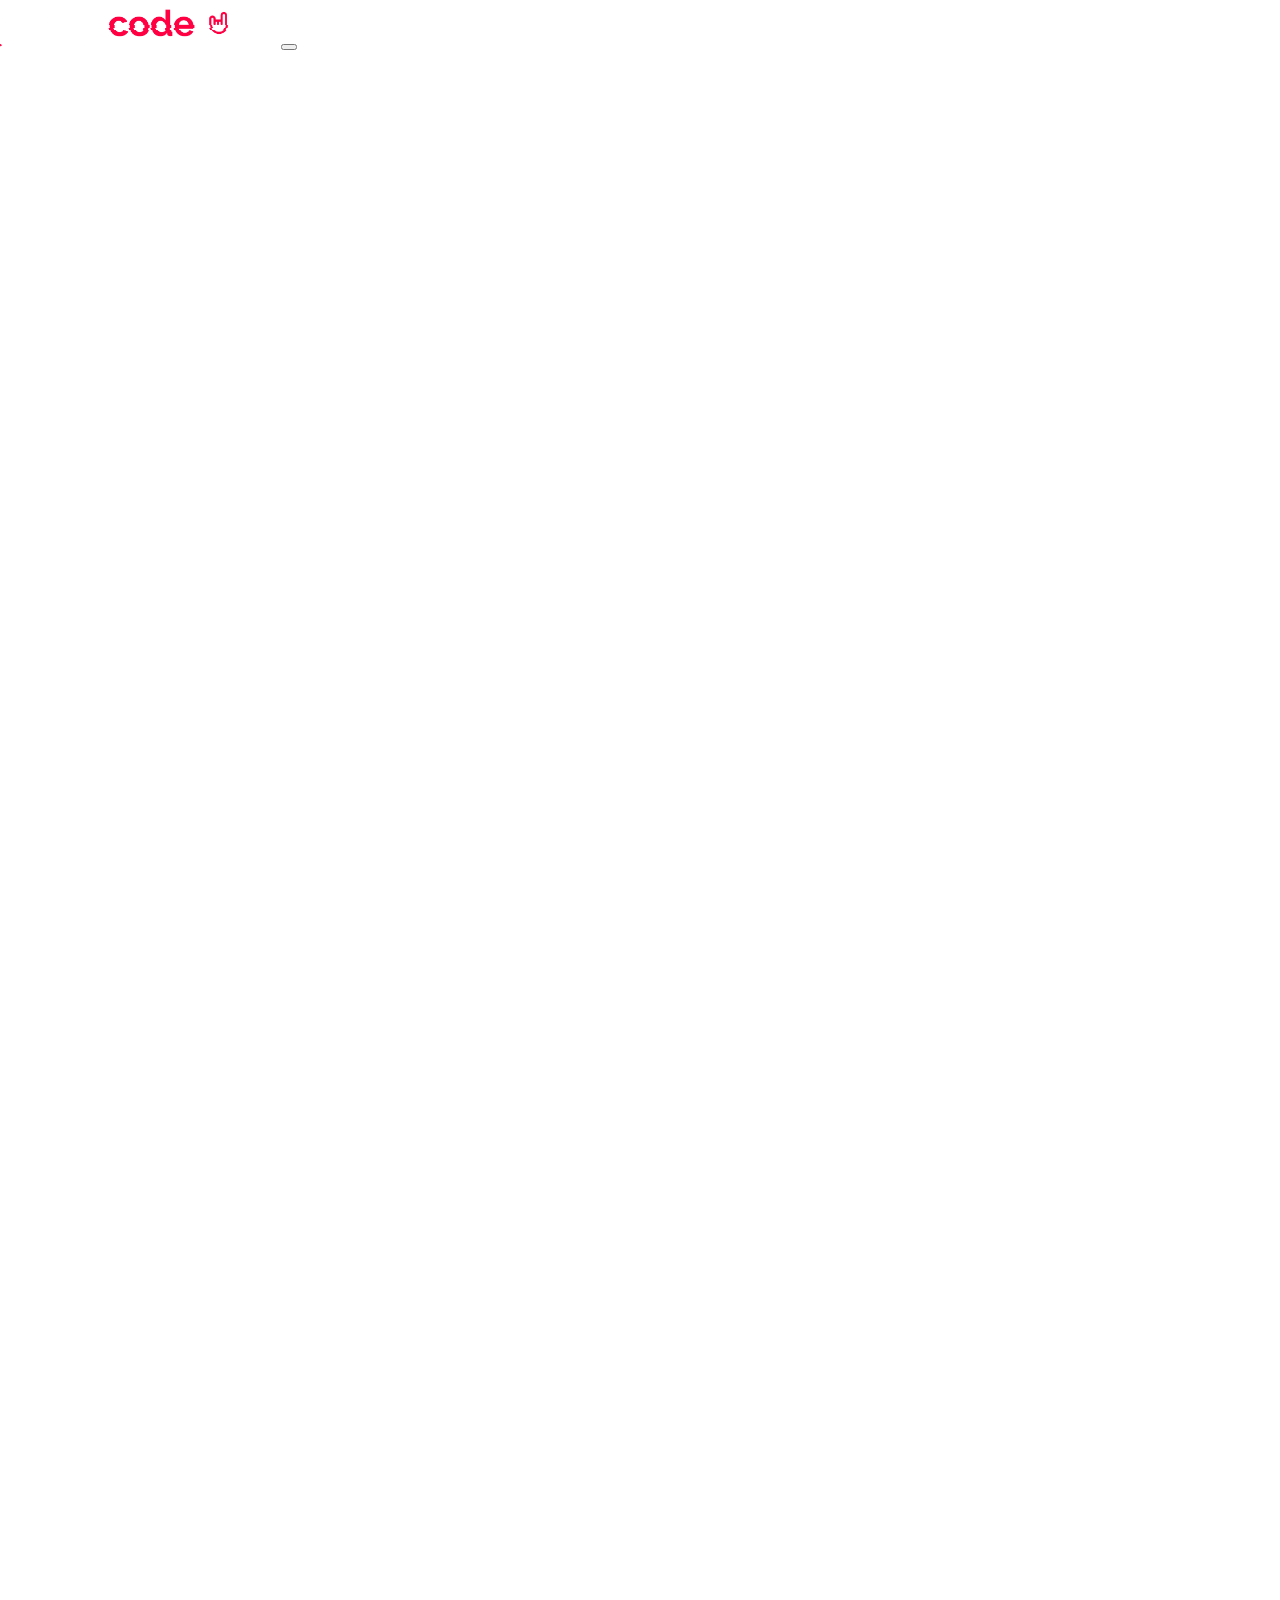
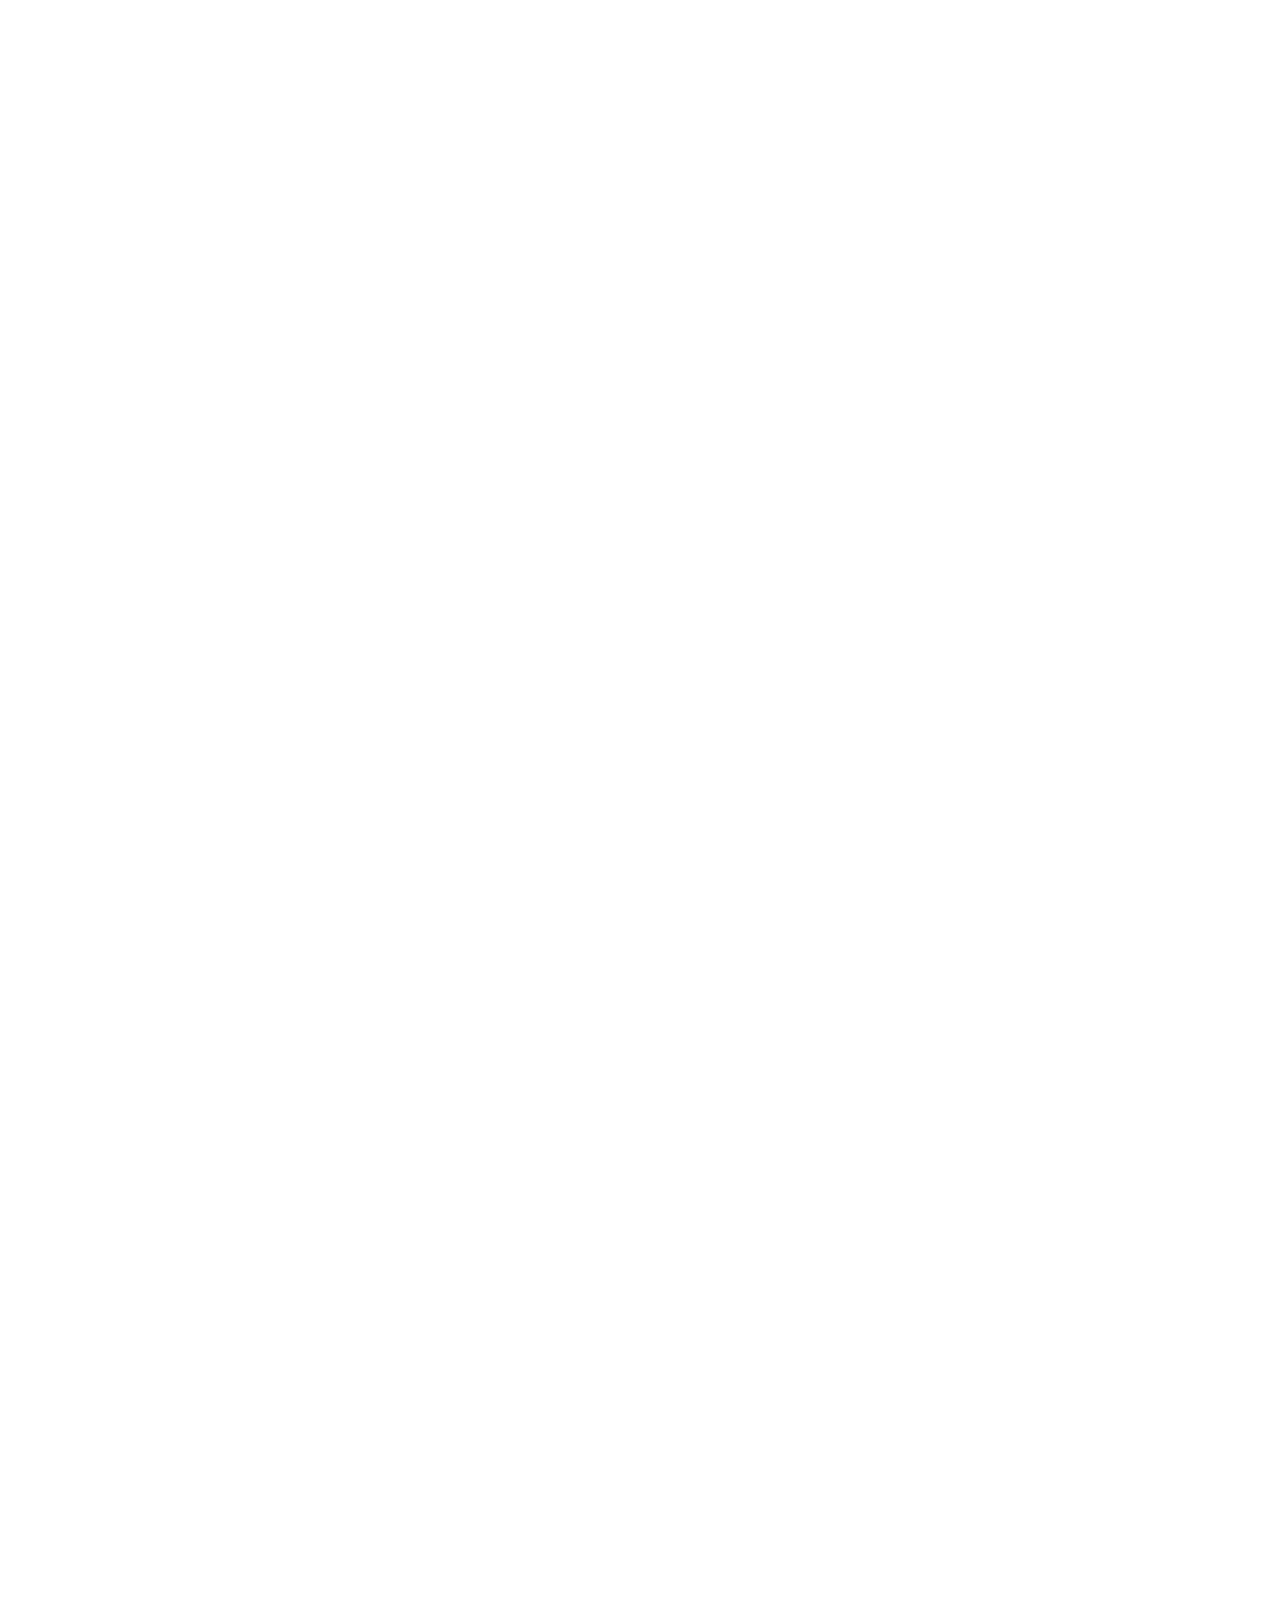
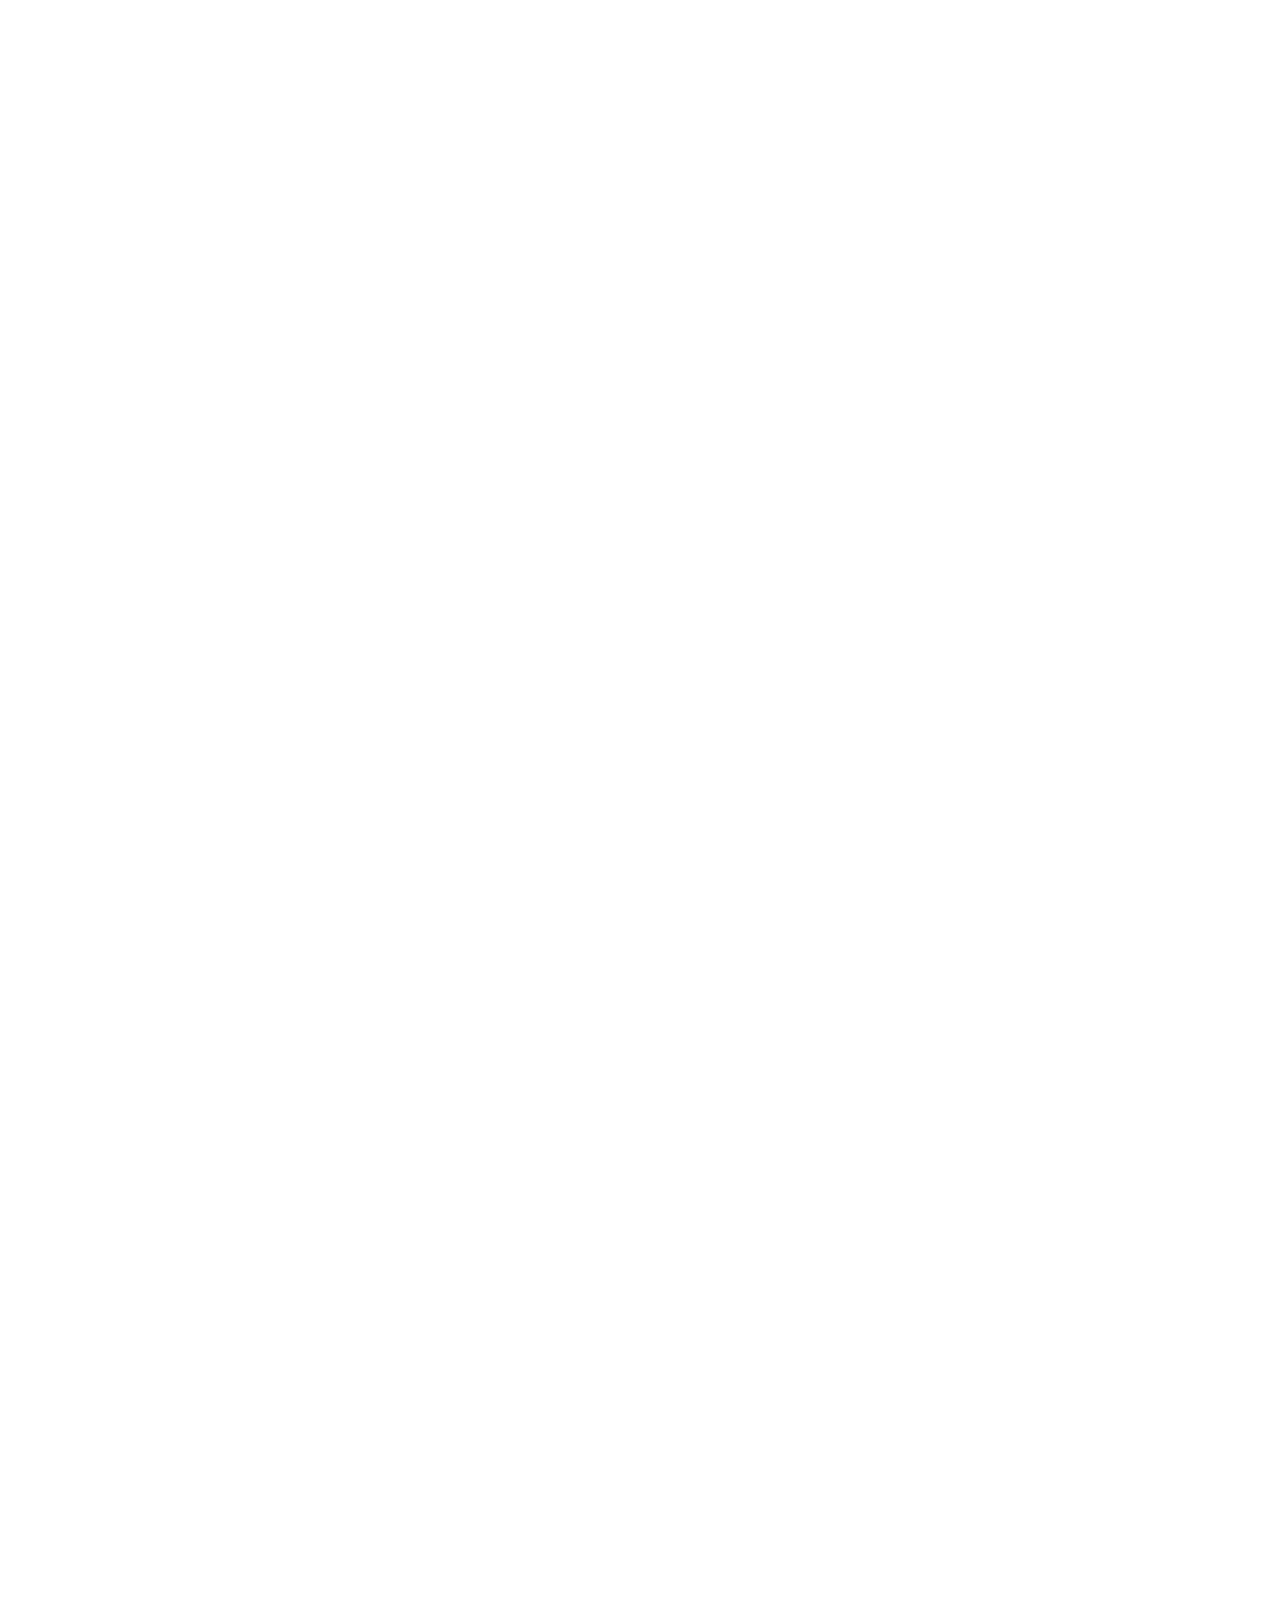
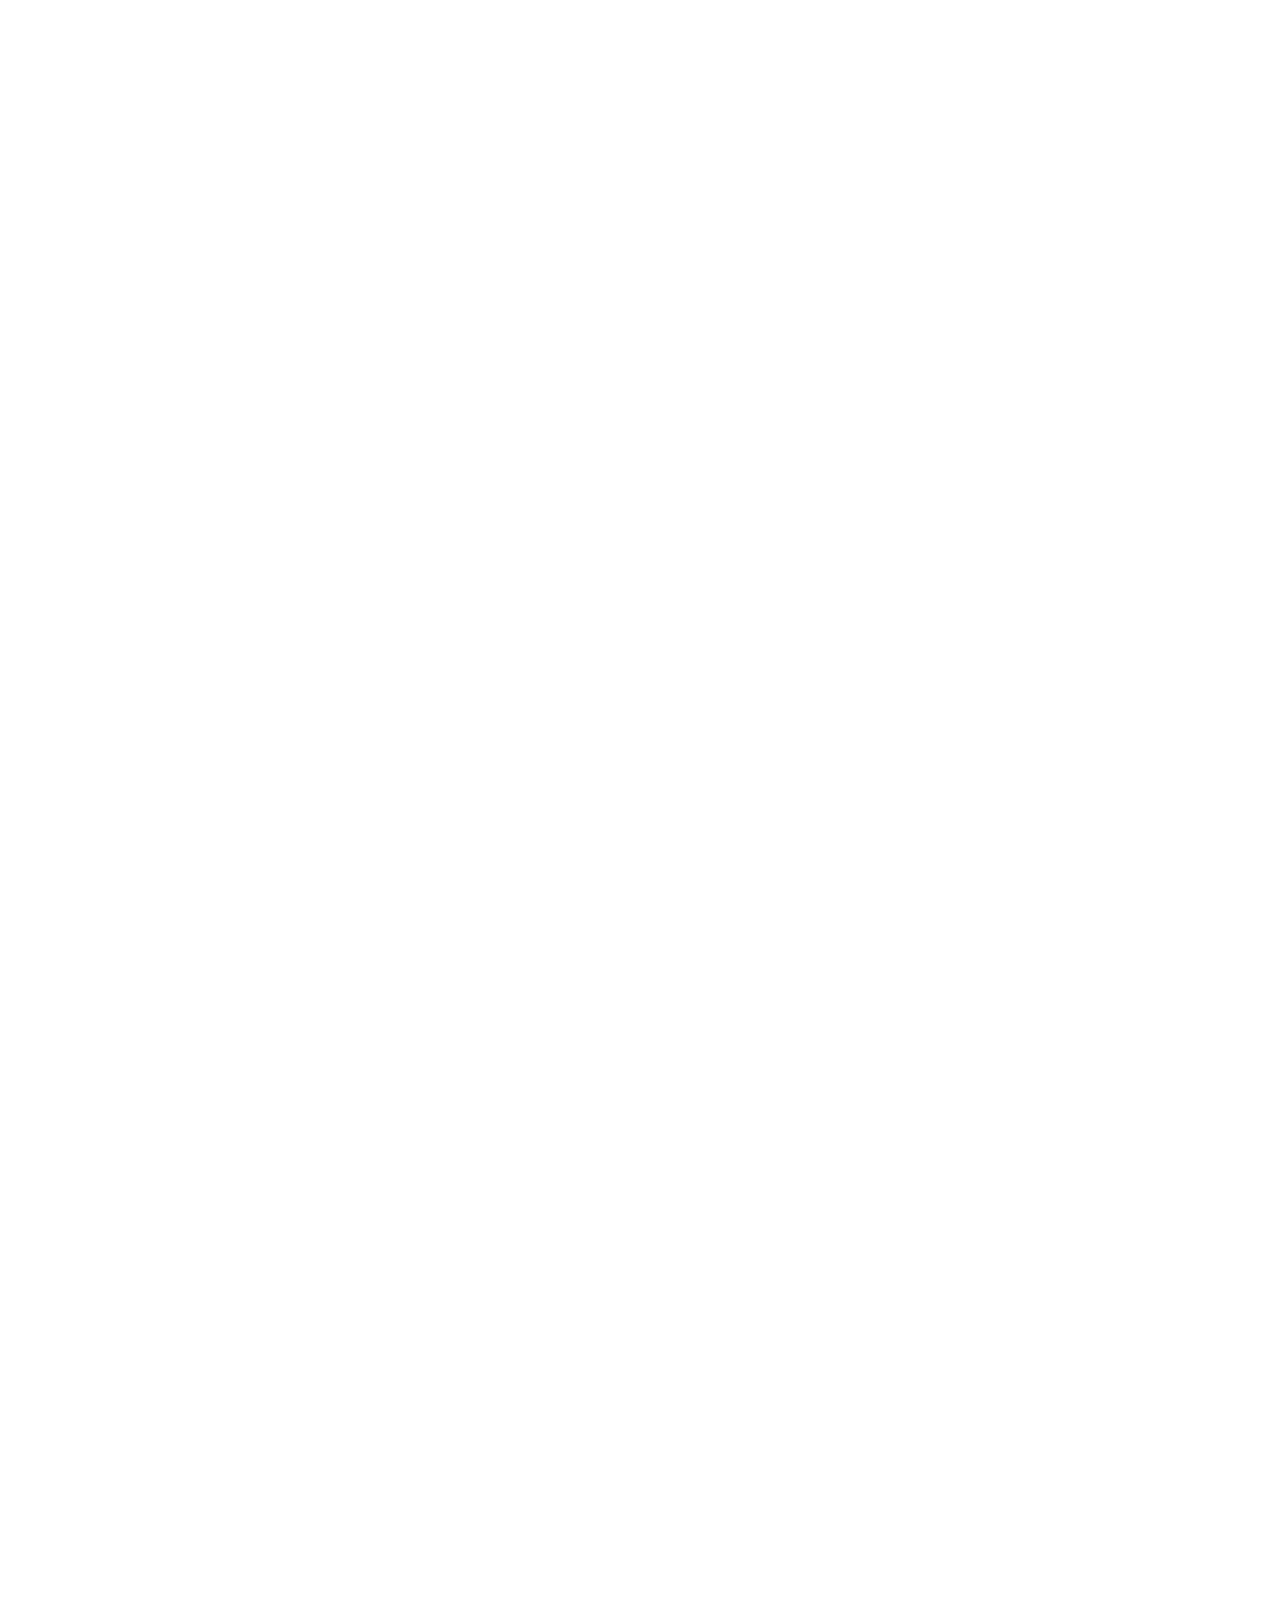
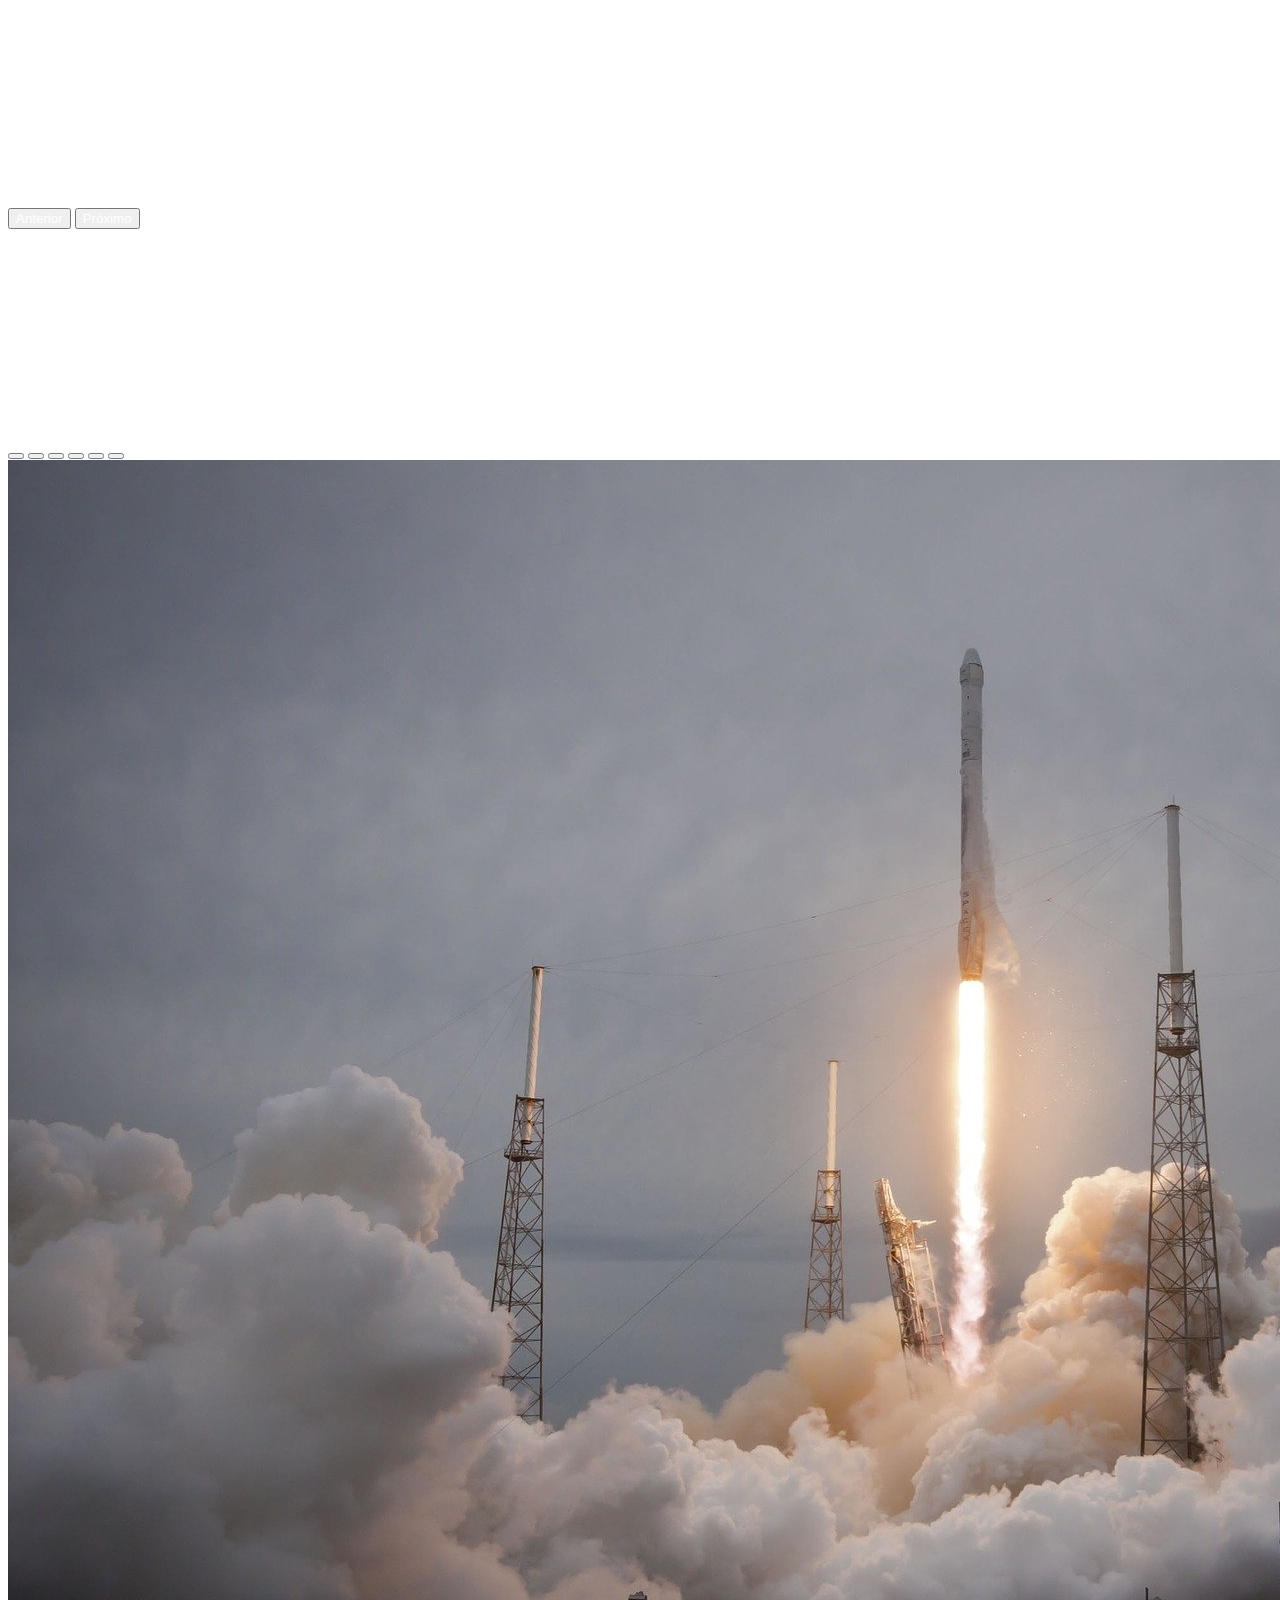
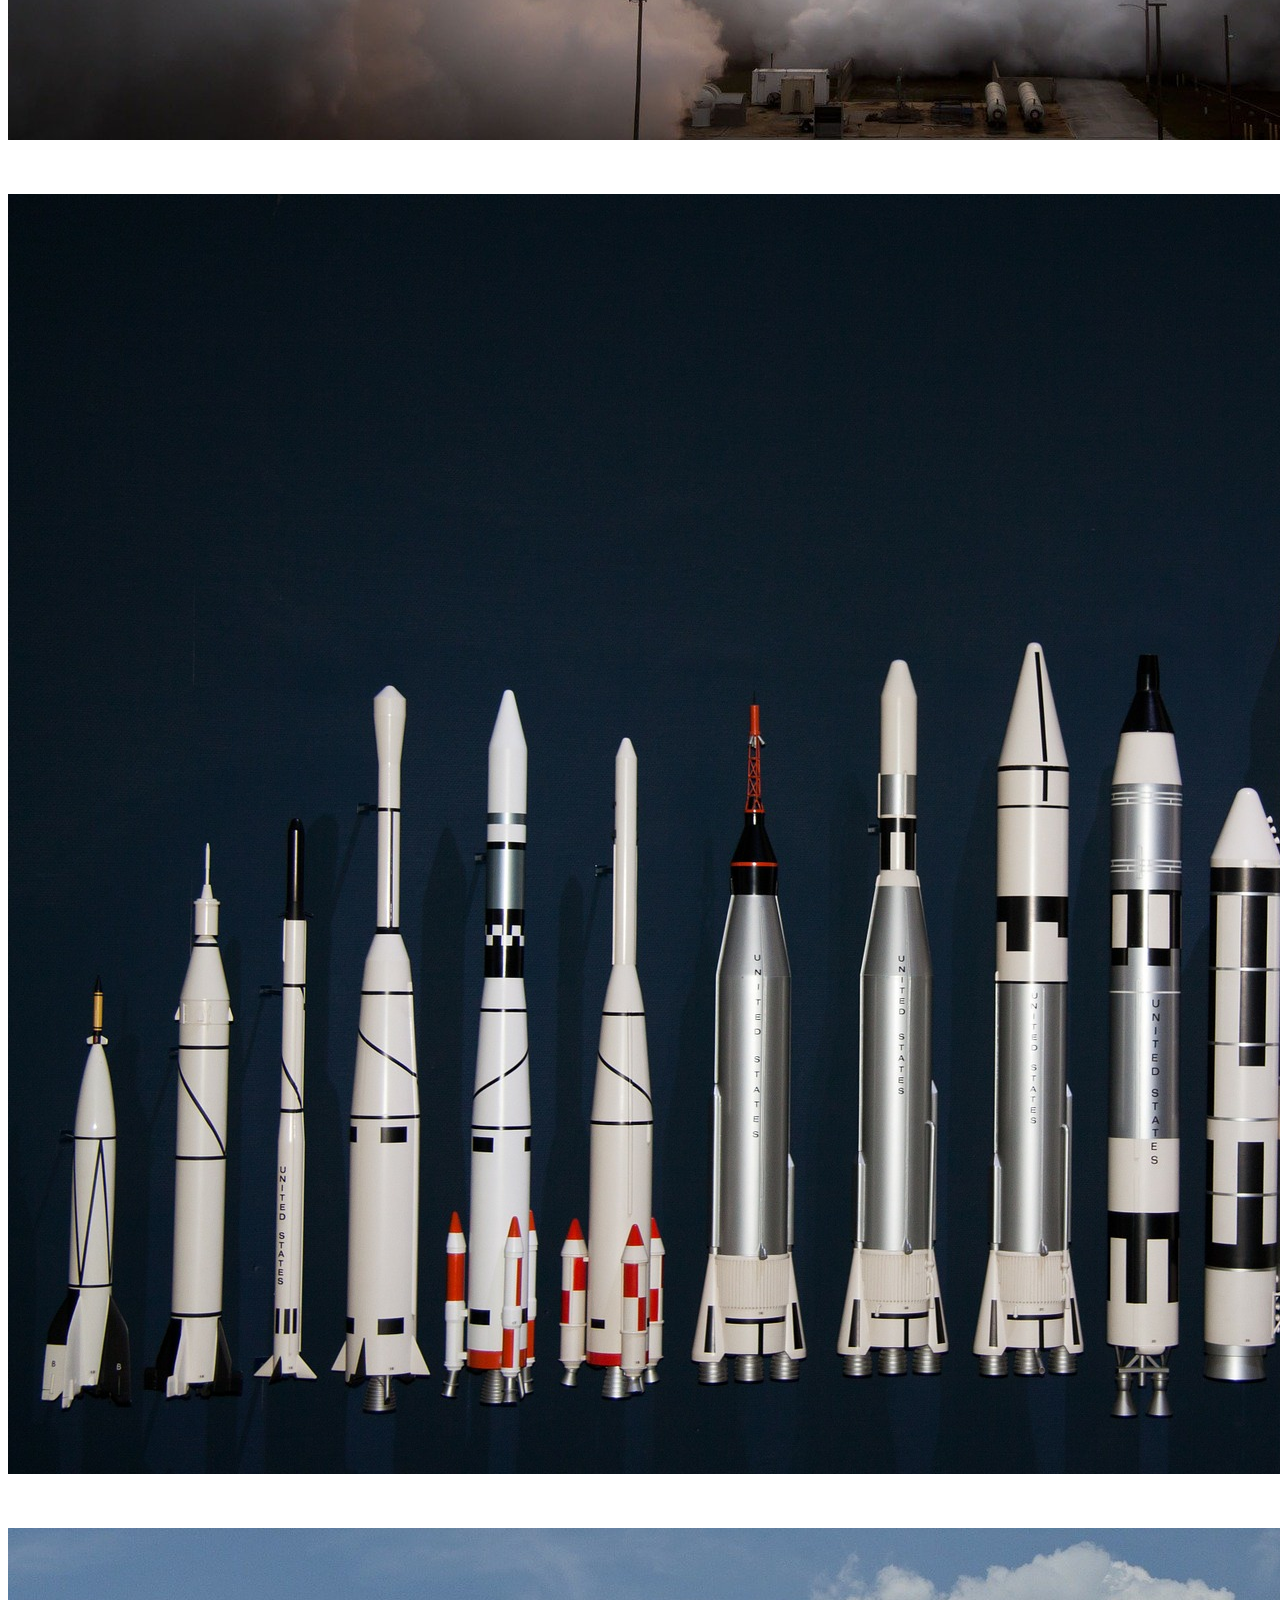
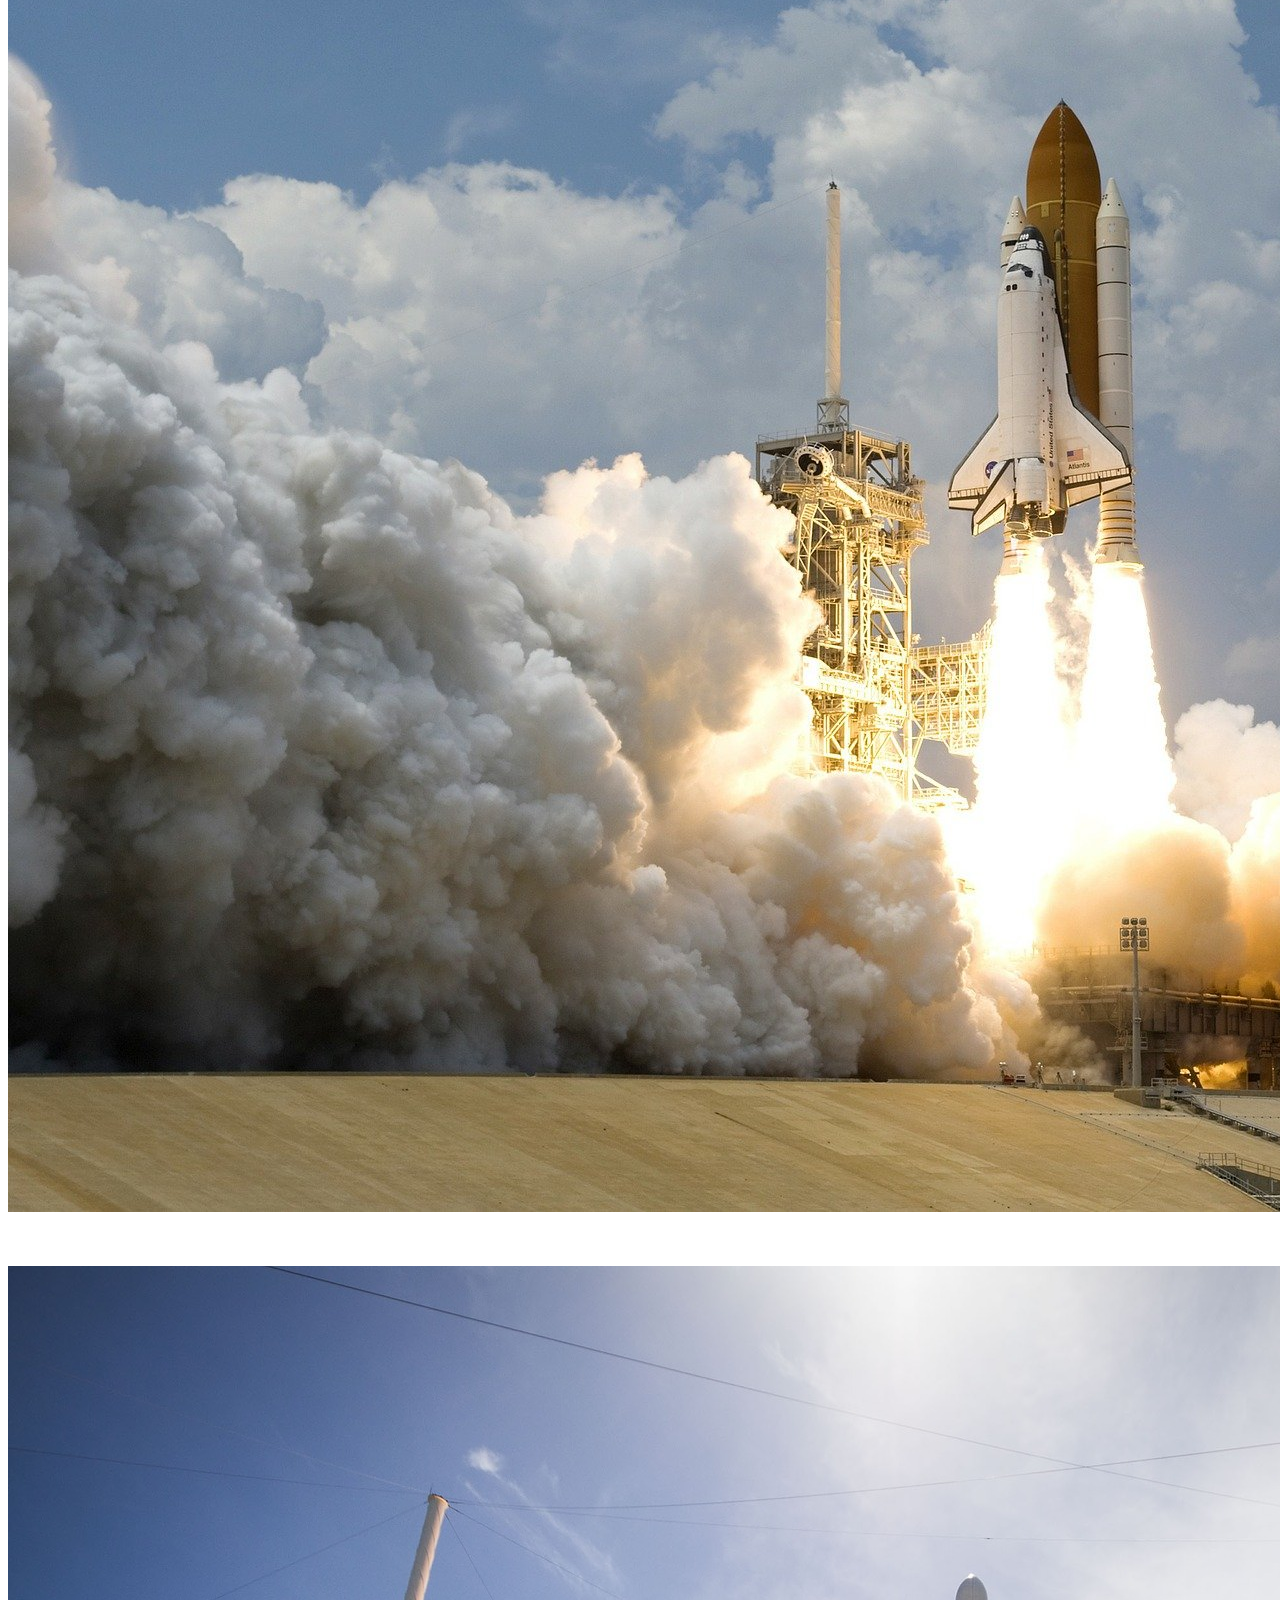
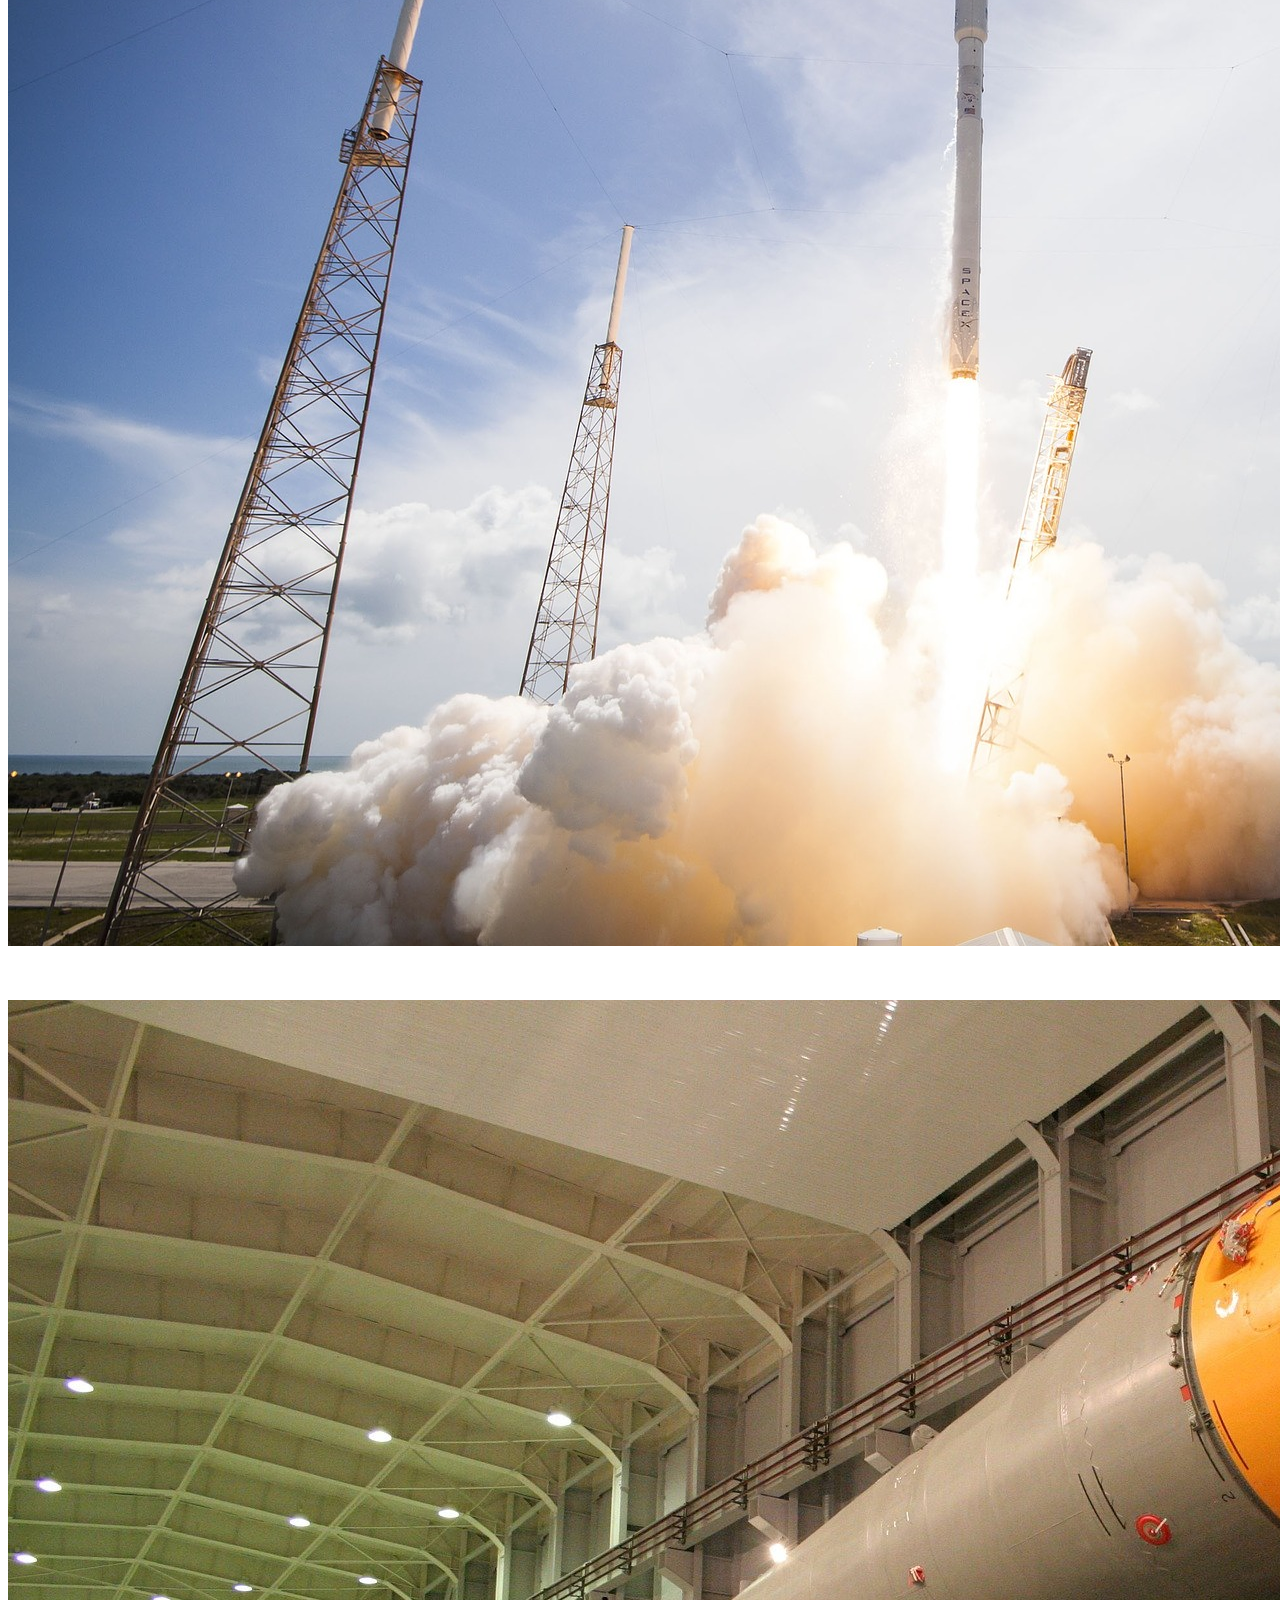
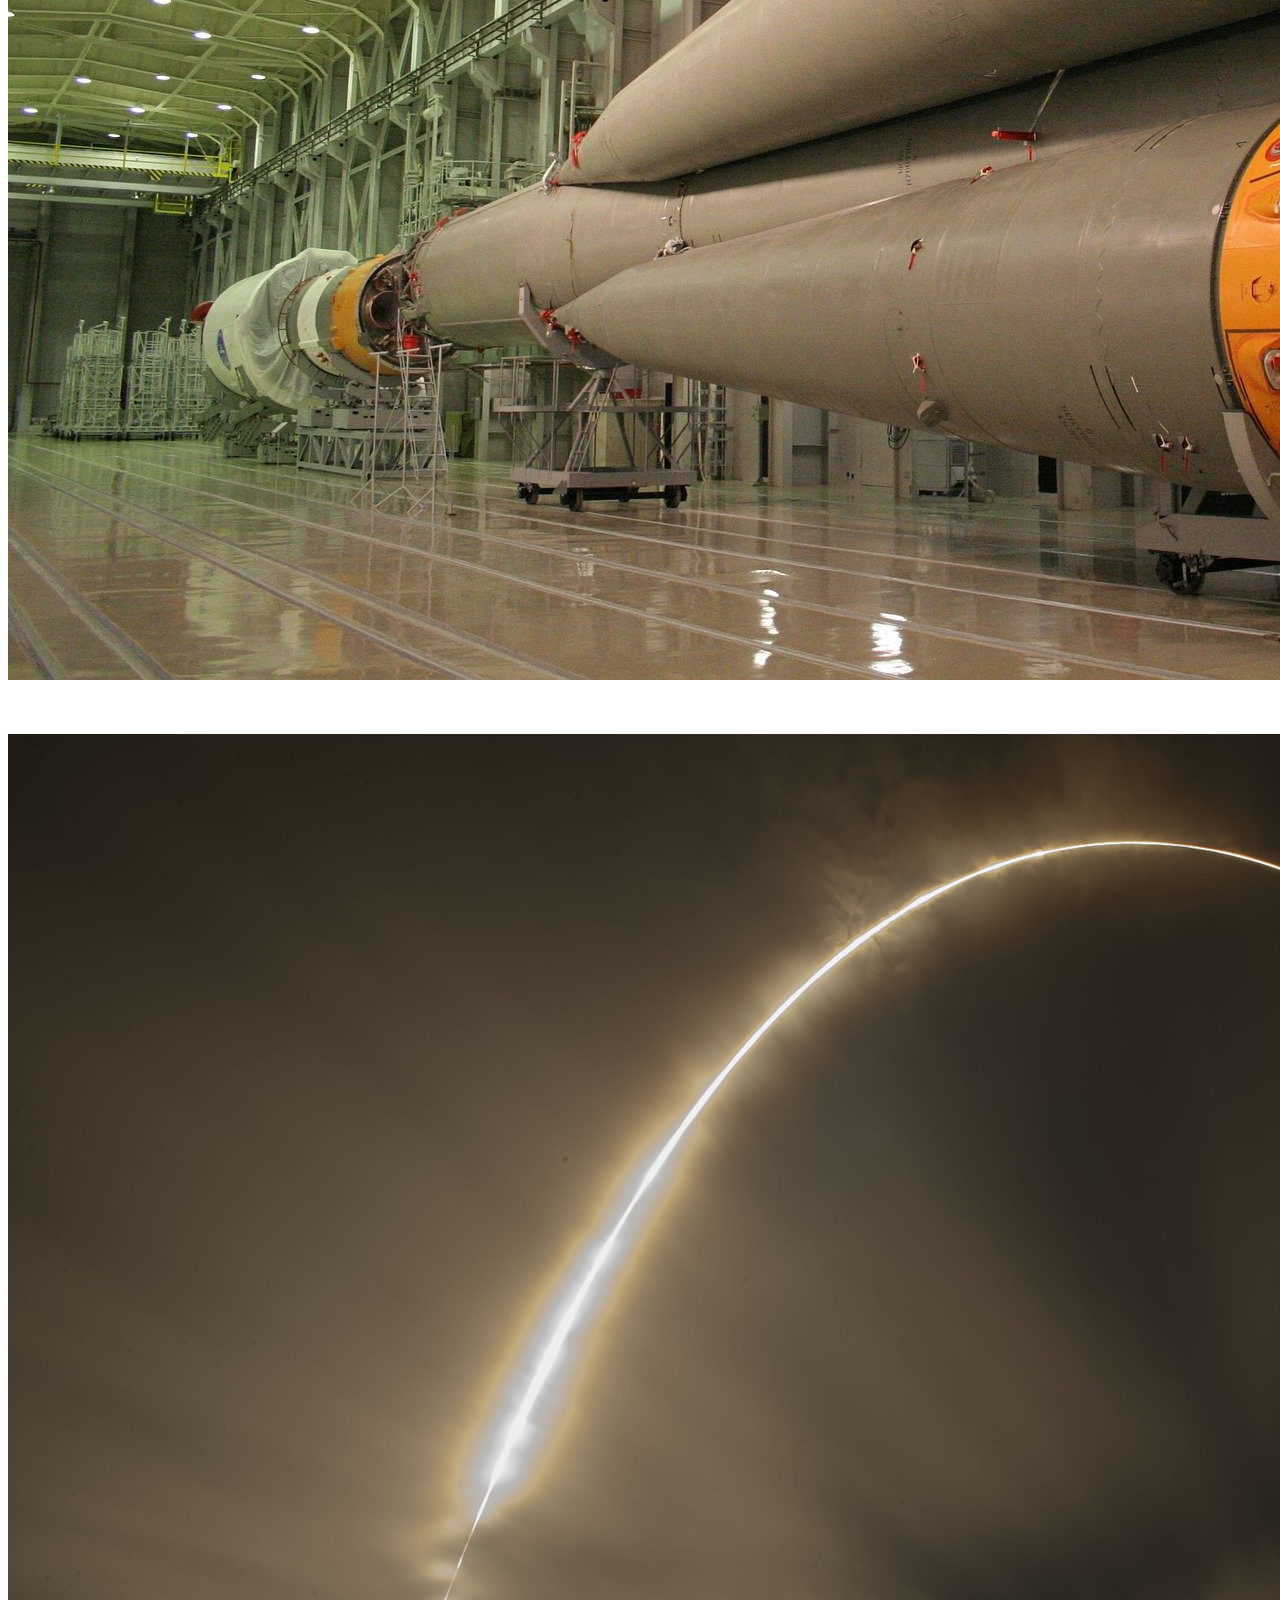
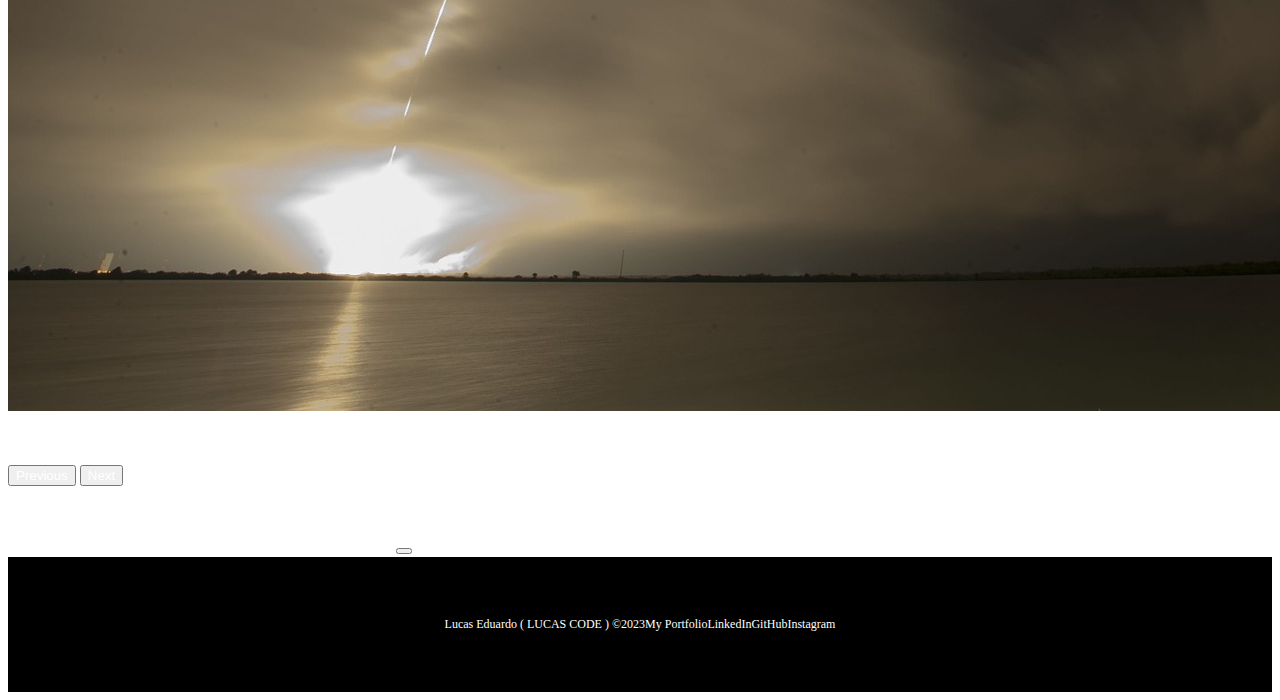
==== falcon9.html @ 926094d1 "OneBitX PROJECT" ====
<!DOCTYPE html>
<html lang="pt-br">
<head>
    <meta charset="UTF-8">
    <meta http-equiv="X-UA-Compatible" content="IE=edge">
    <meta name="viewport" content="width=device-width, initial-scale=1.0">
    <!--Link CSS-->
    <link rel="stylesheet" href="/assets/css/style.css">
    <!--Link Bootstrap-->
    <link href="https://cdn.jsdelivr.net/npm/bootstrap@5.3.0-alpha3/dist/css/bootstrap.min.css" rel="stylesheet" integrity="sha384-KK94CHFLLe+nY2dmCWGMq91rCGa5gtU4mk92HdvYe+M/SXH301p5ILy+dN9+nJOZ" crossorigin="anonymous">

    <!--AOS CSS LINK-->
    <link rel="stylesheet" href="https://unpkg.com/aos@next/dist/aos.css" />
    
    <!--Favicon-->
    <link rel="shortcut icon" href="/assets/img/favicon.png" type="image/x-icon">

    <title>OneBitX</title>
</head>
<body>
    
    <div class="container-fluid container00 container05">
        <div class="container">
            <header class="header">
                <nav class="navbar navbar-expand-lg navbar-dark bg-transparent pt-4">
                    <div class="container-fluid">
                        <a href="/index.html" class="navbar-brand">
                            <img src="/assets/img/logo-obc-2021-darkbg.png" alt="OneBitX" class="logoPC img-fluid">
                        </a>
                        <button class="navbar-toggler" type="button" data-bs-toggle="collapse"data-bs-target="#navbarNav" aria-controls="navbarNav" aria-expanded="false"aria-label="Toggle navigation">
                            <span class="navbar-toggler-icon"></span>
                        </button>
                        <div class="collapse navbar-collapse" id="navbarNav">
                            <ul class="navbar-nav">
                                <li class="nav-item">
                                <a class="nav-link active" aria-current="page" href="/falcon9.html" id="navItem">FALCON 9</a>
                                </li>
                                <li class="nav-item">
                                <a class="nav-link active" href="/humanflight.html" id="navItem">HUMAN SPACE FLIGHT</a>
                                </li>
                            </ul>
                        </div>
                    </div>
                </nav>
            </header>
        </div>

        <div class="container text-center titlePadding">
            <p class="h1 titleFalcon9">LANÇAMENTO A CAMINHO</p>
            
            <p class="h5">PRIMEIRA CLASSE DE FOGUETES DE ORBITA CAPAZ DE VOLTAR</p>
        </div>
    </div>

    <div class="container-fluid numbers">
      <div class="row text-center">
        <div class="col">
            <p class="h1 titleNumb">126</p>

            <p class="subTitleNumb">LANÇAMENTOS TOTAIS</p>
        </div>
        <div class="col">
            <p class="h1 titleNumb">86</p>
            
            <p class="subTitleNumb">DESEMBARQUES TOTAIS</p>
        </div>
        <div class="col">
            <p class="h1 titleNumb">68</p>
            
            <p class="subTitleNumb">FOGUETES RECUPERADOS</p>
        </div>
      </div>
    </div>

    <div class="container-fluid container00 container06">
        <div class="container CONTAINERfALCON9dESC">
            <div class="container">
                <p class="falcon9Desc">O Falcon 9 é um foguete reutilizável de dois estágios projetado e fabricado pela SpaceX para o transporte confiável e seguro de pessoas e cargas úteis para a órbita da Terra e além. Falcon 9 é o primeiro foguete reutilizável de classe orbital do mundo. A capacidade de reutilização permite que a SpaceX refile as partes mais caras do foguete, o que, por sua vez, reduz o custo do acesso ao espaço.</p>

            </div>
        </div>
    </div>

    <div id="carouselExample" class="carousel slide">
        <div class="carousel-inner">
          <div class="carousel-item active container00 carrossel01" data-bs-interval="10000000">
            <p class="subtIitleOverView">Falcon9</p>

            <p class="h3 titleOverView">VISÃO GERAL</p>

            <table class="table">
                <tbody>
                    <tr data-aos="fade-right" data-aos-duration="1500"> 
                        <td>ALTURA</td>
                        <td class="text-end">70 m <span class="corEscuraTxt">/ 229.6</span></td>
                    </tr>

                    <tr data-aos="fade-right" data-aos-duration="1200">
                        <td>DIAMETRO</td>
                        <td class="text-end">3.7 m<span class="corEscuraTxt">/ 12 ft</span></td>
                    </tr>
                    <tr data-aos="fade-right" data-aos-duration="1500">
                        <td>MASSA</td>
                        <td class="text-end">549,054 kg<span class="corEscuraTxt">/ 1,207,920</span></td>
                    </tr>
                    <tr data-aos="fade-right" data-aos-duration="1400">
                        <td>CARGA MÁXIMA PARA LEO</td>
                        <td class="text-end">22,800 kg<span class="corEscuraTxt"> / 50,265 lb</span></td>
                    </tr>
                    <tr data-aos="fade-right" data-aos-duration="1600">
                        <td>CARGA MÁXIMA PARA GTO</td>
                        <td class="text-end">8,300 kg<span class="corEscuraTxt"> / 18,300 lb</span></td>
                    </tr>
                    <tr data-aos="fade-right" data-aos-duration="1300">
                        <td>CARGA MÁXIMA PARA MARTE</td>
                        <td class="text-end">4,020 kg<span class="corEscuraTxt"> / 8,860 lb</span></td>
                    </tr>
                </tbody>
              </table>

          </div>

            <div class="carousel-item container00 carrossel02" data-bs-interval="10000000">
                <div class="container" id="overViewPosition">
                    <p class="subTitleOvewView">FALCON 9</p>
                    <h3 class="titleOverView">PRIMEIRO ESTÁGIO</h3>
                    <p>
                        Falcon 9's O primeiro estágio do Falcon 9 incorpora nove motores Merlin e tanques de liga de
                        alumínio-lítio
                        contendo oxigênio líquido e propelente de querosene de grau de foguete (RP-1).
                    </p>
                    <p>
                        O Falcon 9 gera mais de 1,7 milhão de libras de empuxo ao nível do mar.
                    </p>
                </div>
            </div>
        </div>

        <div class="carousel-item container00 carrossel03" data-bs-interval="10000000">
            <div class="container" id="overViewPosition">
                <p class="subTitleOvewView">FALCON 9</p>
                <h3 class="titleOverView">SEGUNDO ESTÁGIO</h3>
                <p>
                    O segundo estágio, alimentado por um único motor a vácuo Merlin, entrega a carga útil do Falcon
                    9 à órbita desejada. O motor do segundo estágio acende alguns segundos após a separação do
                    estágio e pode ser reiniciado várias vezes para colocar várias cargas em diferentes órbitas.
                </p>
                    <table class="table" id="widthTable">
                        <tbody>
                            <tr>
                                <td>NÚMERO DE MOTORES</td>
                                <td class=" text-end">1 vacuum</td>
                            </tr>
                            <tr>
                                <td>TEMPO DE QUEIMA</td>
                                <td class=" text-end">397seg</td>
                            </tr>
                            <tr>
                                <td>IMPULSO</td>
                                <td class=" text-end">981 kN <span>/ 220.500 lbf</span></td>
                            </tr>
                        </tbody>
                    </table>
            </div>
        </div>

        <div class="carousel-item container00 carrossel04" data-bs-interval="10000000">
            <div class="container" id="overViewPosition">
                <p class="subTitleOvewView">FALCON 9</p>
                <h3 class="titleOverView">INTERESTADUAL</h3>
                <p>
                    A interestadual é uma estrutura composta que conecta o primeiro e o segundo estágios e abriga os
                    empurradores pneumáticos que permitem que o primeiro e o segundo estágios se separem durante o
                    vôo.
                </p>
                <p style="font-size: 18px;">ALETAS DE GRADE</p>
                <p>
                    O Falcon 9 está equipado com quatro aletas de grade hipersônicas posicionadas na base da
                    interestadual. Eles orientam o foguete durante a reentrada, movendo o centro de pressão.
                </p>
            </div>
        </div>

        <div class="carousel-item container00 carrossel05" data-bs-interval="10000000">
            <div class="container" id="overViewPosition">
                <p class="subTitleOvewView">FALCON 9</p>
                <h3 class="titleOverView">CARGA ÚTIL</h3>
                <p>
                    Feita de um material composto de carbono, a carenagem protege os satélites em seu caminho para a
                    órbita. A carenagem é lançada a aproximadamente 3 minutos em vôo, e a SpaceX continua a
                    recuperar as carenagens para reutilização em missões futuras.
                </p>
                <table class="table" id="widthTable">
                    <tbody>
                        <tr>
                            <td>ALTURA</td>
                            <td class=" text-end">13,1m <span>/43 ft</span></td>
                        </tr>
                        <tr>
                            <td>DIÂMETRO</td>
                            <td class=" text-end">5,2m <span>/17,1 ft</span></td>
                        </tr>
                    </tbody>
                </table>
            </div>
        </div>
       
    
        <button class="carousel-control-prev" type="button" data-bs-target="#carouselExample" data-bs-slide="prev">
          <span class="carousel-control-prev-icon" aria-hidden="true"></span>
          <span class="visually-hidden">Anterior</span>
        </button>
        <button class="carousel-control-next" type="button" data-bs-target="#carouselExample" data-bs-slide="next">
          <span class="carousel-control-next-icon" aria-hidden="true"></span>
          <span class="visually-hidden">Próximo</span>
        </button>
    </div>

    <div class="container-fluid container00 container07">
        <div class="container" id="overViewPosition" data-aos="fade-right" data-aos-duration="1400">
            <p class="subTitleOvewView">FALCON 9</p>
            <h3 class="titleOverView">MERLIN</h3>
            <p>
                Merlin é uma família de motores de foguete desenvolvidos pela SpaceX para uso em seus veículos de
                lançamento Falcon 1, Falcon 9 e Falcon Heavy. Os motores Merlin usam querosene de grau de foguete (RP-1)
                e oxigênio líquido como propelentes de foguete em um ciclo de energia de gerador a gás. O motor Merlin
                foi originalmente projetado para recuperação e reutilização.
            </p>

            <table class="table" id="widthTable">
                <tbody>
                    <tr>
                        <td>NÚMERO DE MOTORES</td>
                        <td class=" text-end">1 vacuum</td>
                    </tr>
                    <tr>
                        <td>TEMPO DE QUEIMA</td>
                        <td class=" text-end">397seg</td>
                    </tr>
                    <tr>
                        <td>IMPULSO</td>
                        <td class=" text-end">981 kN <span>/ 220.500 lbf</span></td>
                    </tr>
                </tbody>
            </table>
        </div>

        <div id="carouselExampleCaptions" class="carousel slide carrosselSlide" data-bs-ride="carousel">
            <div class="carousel-indicators">
                <button type="button" data-bs-target="#carouselExampleCaptions" data-bs-slide-to="0" class="active"
                    aria-current="true" aria-label="Slide 1"></button>
                <button type="button" data-bs-target="#carouselExampleCaptions" data-bs-slide-to="1"
                    aria-label="Slide 2"></button>
                <button type="button" data-bs-target="#carouselExampleCaptions" data-bs-slide-to="2"
                    aria-label="Slide 3"></button>
                <button type="button" data-bs-target="#carouselExampleCaptions" data-bs-slide-to="3"
                    aria-label="Slide 4"></button>
                <button type="button" data-bs-target="#carouselExampleCaptions" data-bs-slide-to="4"
                    aria-label="Slide 5"></button>
                <button type="button" data-bs-target="#carouselExampleCaptions" data-bs-slide-to="5"
                    aria-label="Slide 6"></button>
            </div>
            <div class="carousel-inner">
                <div class="carousel-item active" data-bs-interval="1000000">
                    <img src="/assets/img/falcon9/09.jpg" class="d-block w-100" alt="...">
                    <div class="carousel-caption d-md-block">
                        <p class="carousselText">O Falcon 9 lança o Dragon para a Estação Espacial Internacional do Complexo
                            de
                            Lançamento 39A</p>
                    </div>
                </div>
                <div class="carousel-item" data-bs-interval="2000000">
                    <img src="/assets/img/falcon9/10.jpg" class="d-block w-100" alt="...">
                    <div class="carousel-caption d-md-block">
                       <p class="carousselText">Primeiro e segundo estágio após a separação de voo</p>
                    </div>
                </div>
                <div class="carousel-item" data-bs-interval="3000000">
                    <img src="/assets/img/falcon9/11.jpg" class="d-block w-100" alt="...">
                    <div class="carousel-caption d-md-block">
                        <p class="carousselText">Falcon 9 decola com sua carga útil Iridium-5</p>
                    </div>
                </div>
                <div class="carousel-item" data-bs-interval="3000000">
                    <img src="/assets/img/falcon9/12.jpg" class="d-block w-100" alt="...">
                    <div class="carousel-caption d-md-block">
                        <p class="carousselText">Falcon 9 pousando no droneship para ler as instruções</p>
                    </div>
                </div>
                <div class="carousel-item" data-bs-interval="3000000">
                    <img src="/assets/img/falcon9/13.jpg" class="d-block w-100" alt="...">
                    <div class="carousel-caption d-md-block">
                          <p class="carousselText">Clone dos motores Merlin do Falcon 9 durante a decolagem</p>
                    </div>
                </div>
                <div class="carousel-item" data-bs-interval="3000000">
                    <img src="assets/img/falcon9/14.jpg" class="d-block w-100" alt="...">
                    <div class="carousel-caption d-md-block">
                        <p class="carousselText">O falcon 9 deixa um rastro de luz ao decolar da Base Aérea de Vandenberg
                        </p>
                    </div>
                </div>
            </div>
            <button class="carousel-control-prev" type="button" data-bs-target="#carouselExampleCaptions"
                data-bs-slide="prev">
                <span class="carousel-control-prev-icon" aria-hidden="true"></span>
                <span class="visually-hidden">Previous</span>
            </button>
            <button class="carousel-control-next" type="button" data-bs-target="#carouselExampleCaptions"
                data-bs-slide="next">
                <span class="carousel-control-next-icon" aria-hidden="true"></span>
                <span class="visually-hidden">Next</span>
            </button>
        </div>

        <div class="container-fluid text-center downloadDesc">
            <p data-aos="fade-right" data-aos-duration="1200">
                <span>Para mais informações sobre os serviçoes entre em contato com</span>
                <a href="https://lucaseduardocrp.github.io/NewPortfolio/" target="blank">My Portfolio</a>
            </p>


        <button type="button" class="btn btn-outline-light p-3" data-aos="flip-left" data-aos-duration="1000">BAIXAR GUIA DO USUÁRIO
        </button>
        <button type="button" class="btn btn-outline-light p-3" data-aos="flip-up" data-aos-duration="1300">CAPACIDADES E SERVIÇOS <button>
        </div>
    </div>

    <footer class="container-fluid footer">
        <span class="me-4 copyLC">Lucas Eduardo ( LUCAS <span class="text-danger">CODE</span> ) &copy;2023</span>
        <a href="https://lucaseduardocrp.github.io/NewPortfolio/" target="_blank" class="me-4">My Portfolio</a>
        <a href="https://www.linkedin.com/in/lucaseccarvalho/" target="_blank" class="me-4">LinkedIn</a>
        <a href="https://github.com/lucaseduardocrp" target="_blank" class="me-4">GitHub</a>
        <a href="https://www.instagram.com/lucaseduardo_crp/" target="_blank">Instagram</a>
    </footer>



    <!--Bootstrap Script-->
    <script src="https://cdn.jsdelivr.net/npm/bootstrap@5.3.0-alpha3/dist/js/bootstrap.bundle.min.js" integrity="sha384-ENjdO4Dr2bkBIFxQpeoTz1HIcje39Wm4jDKdf19U8gI4ddQ3GYNS7NTKfAdVQSZe" crossorigin="anonymous"></script>

    <!--AOS SCRIPT-->
    <script src="https://unpkg.com/aos@next/dist/aos.js"></script>
    <script>
        AOS.init();
    </script>

</body>
</html>
---- assets/css/style.css ----
@import"https://fonts.googleapis.com/css2?family=Rubik:wght@400;514&display=swap";*{color:#fff}.header{font-size:12px;font-weight:bold}.header #navItem:hover{color:#b9b9b9}.container00{min-height:100vh;background-size:cover;background-repeat:no-repeat;background-position:center}.arrowDown{display:inline-block;width:90px;margin-top:5px}.logoPC{width:240px;margin-left:-10px;margin-right:40px}#button{padding:15px 35px;border:2px solid #fff}.footer{background-color:#000;height:15vh;font-size:12px;font-weight:500;display:flex;align-items:center;justify-content:center}.footer a{text-decoration:none;color:#fff}.footer a:hover{color:#b9b9b9}@media(max-width: 405px){.logoPC{width:180px;margin-top:15px}.footer{font-size:10px}}@media(max-width: 350px){.logoPC{width:150px;margin-top:15px}}.container00.container01{background-image:url(/assets/img/home/01.jpg)}.container00.container02{background-image:url(/assets/img/home/03.jpg)}.container00.container03{background-image:url(/assets/img/home/02.gif)}.container00.container04{background-image:url(/assets/img/home/04.jpg)}.titlePadding{padding-top:300px}.shortTitle{width:550px;margin-bottom:25px}.mediumTitle{width:650px;margin-bottom:-25px}@media(max-width: 750px){.titlePadding{padding-top:120px}.shortTitle,.mediumTitle{width:auto;font-size:50px}}@media(max-width: 380px){.shortTitle,.mediumTitle{width:auto;font-size:40px}}/*# sourceMappingURL=style.css.map */
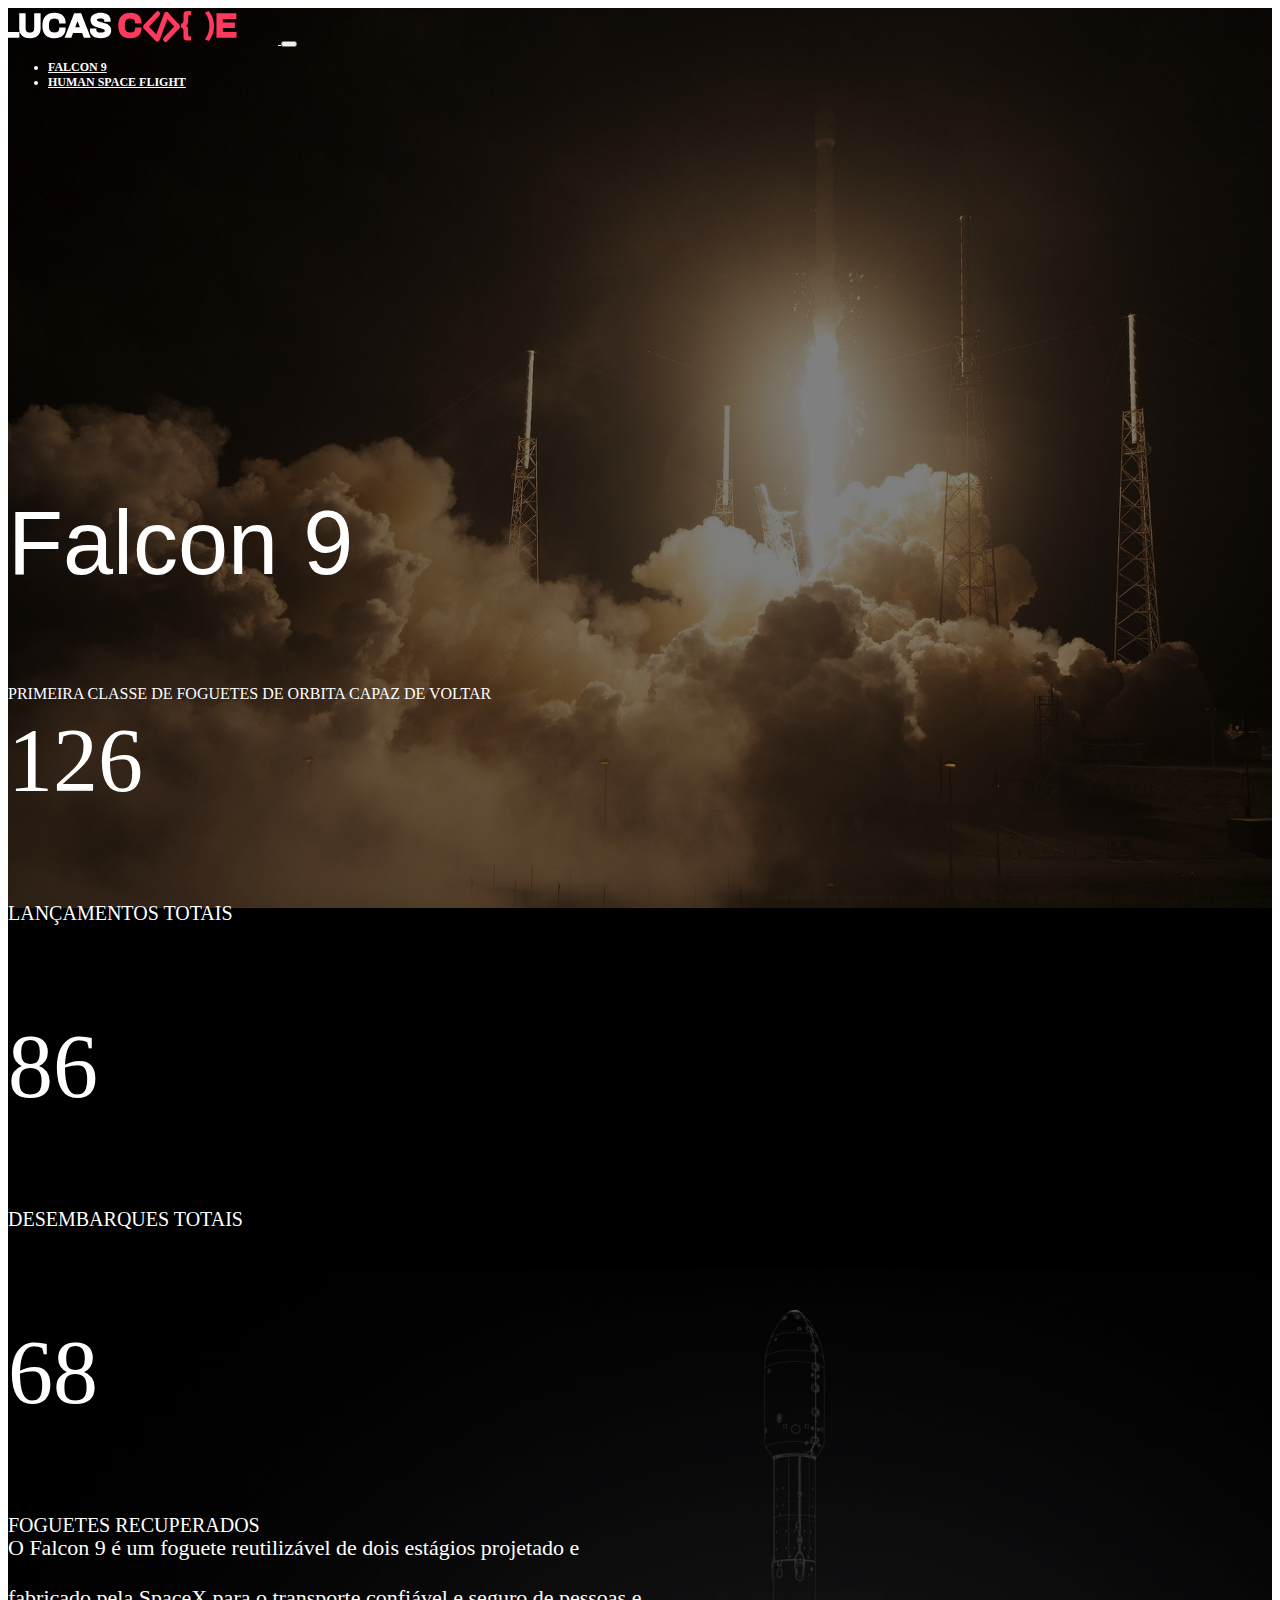
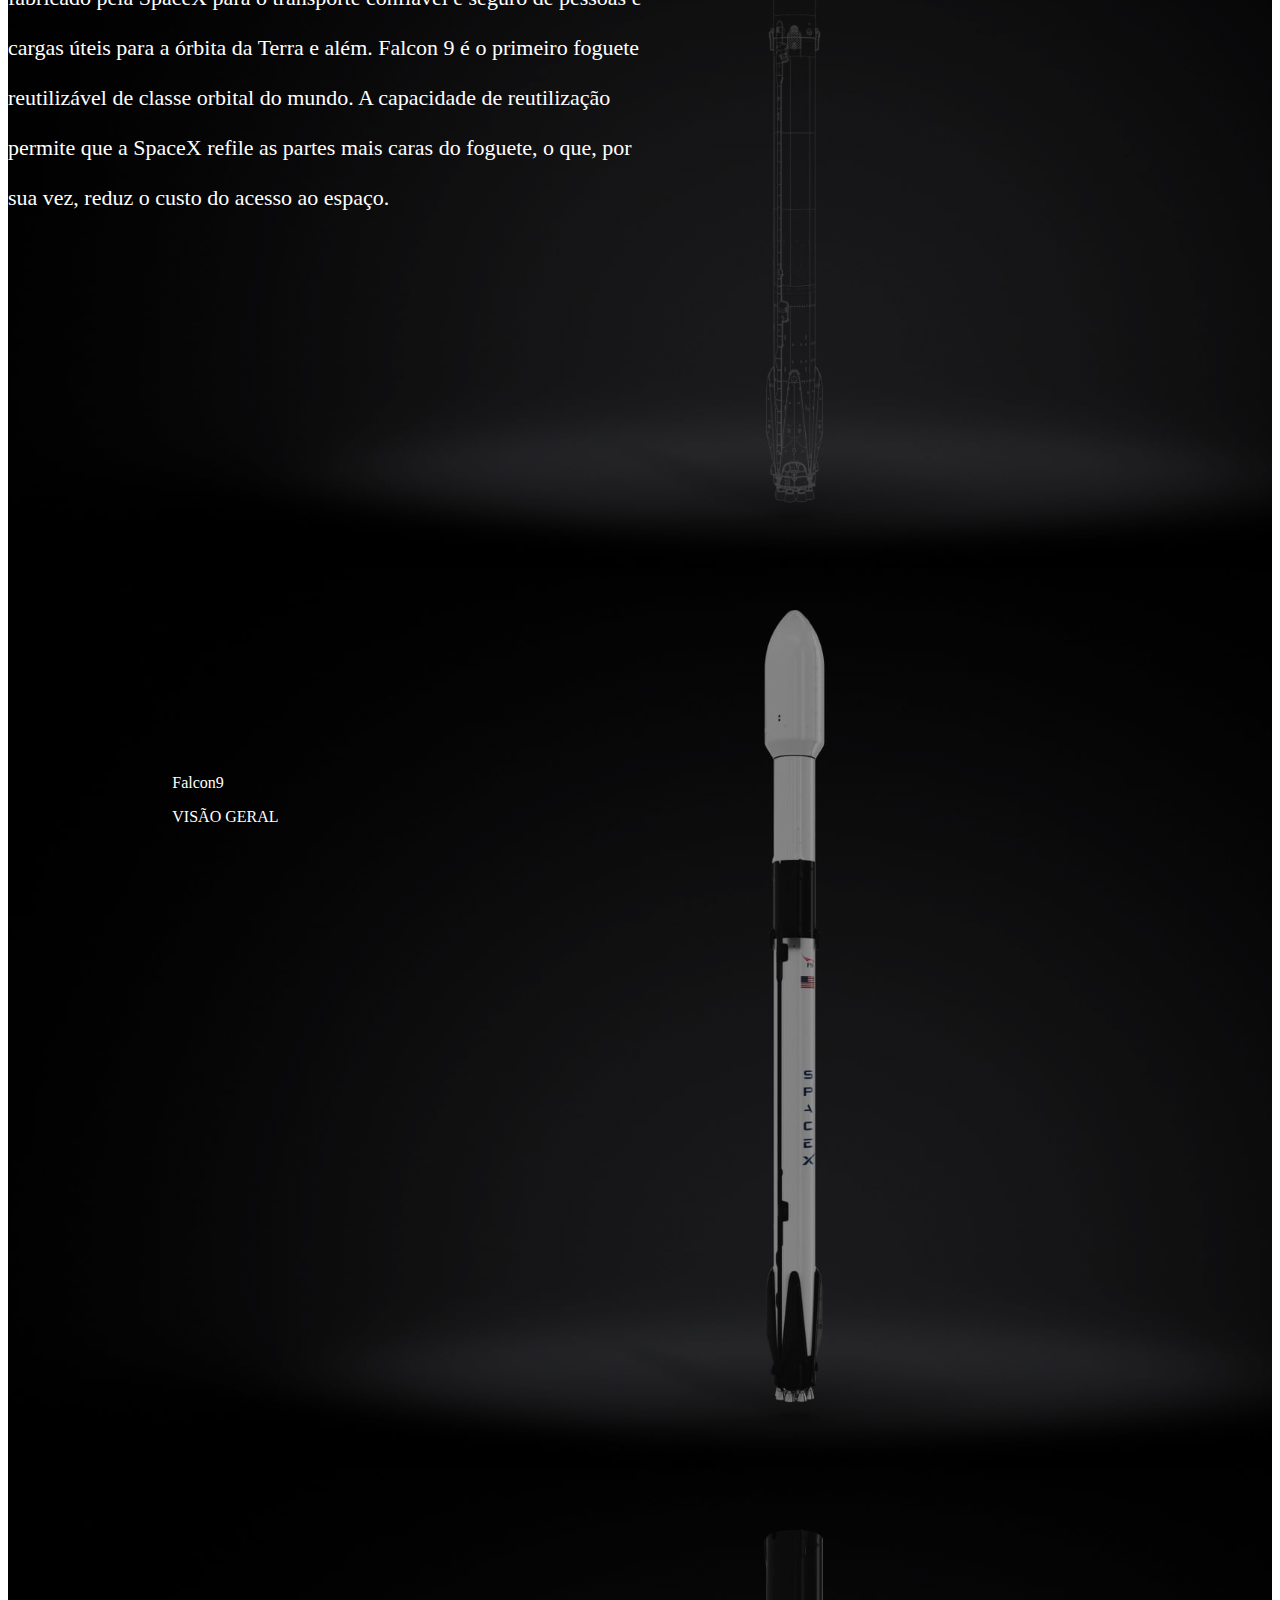
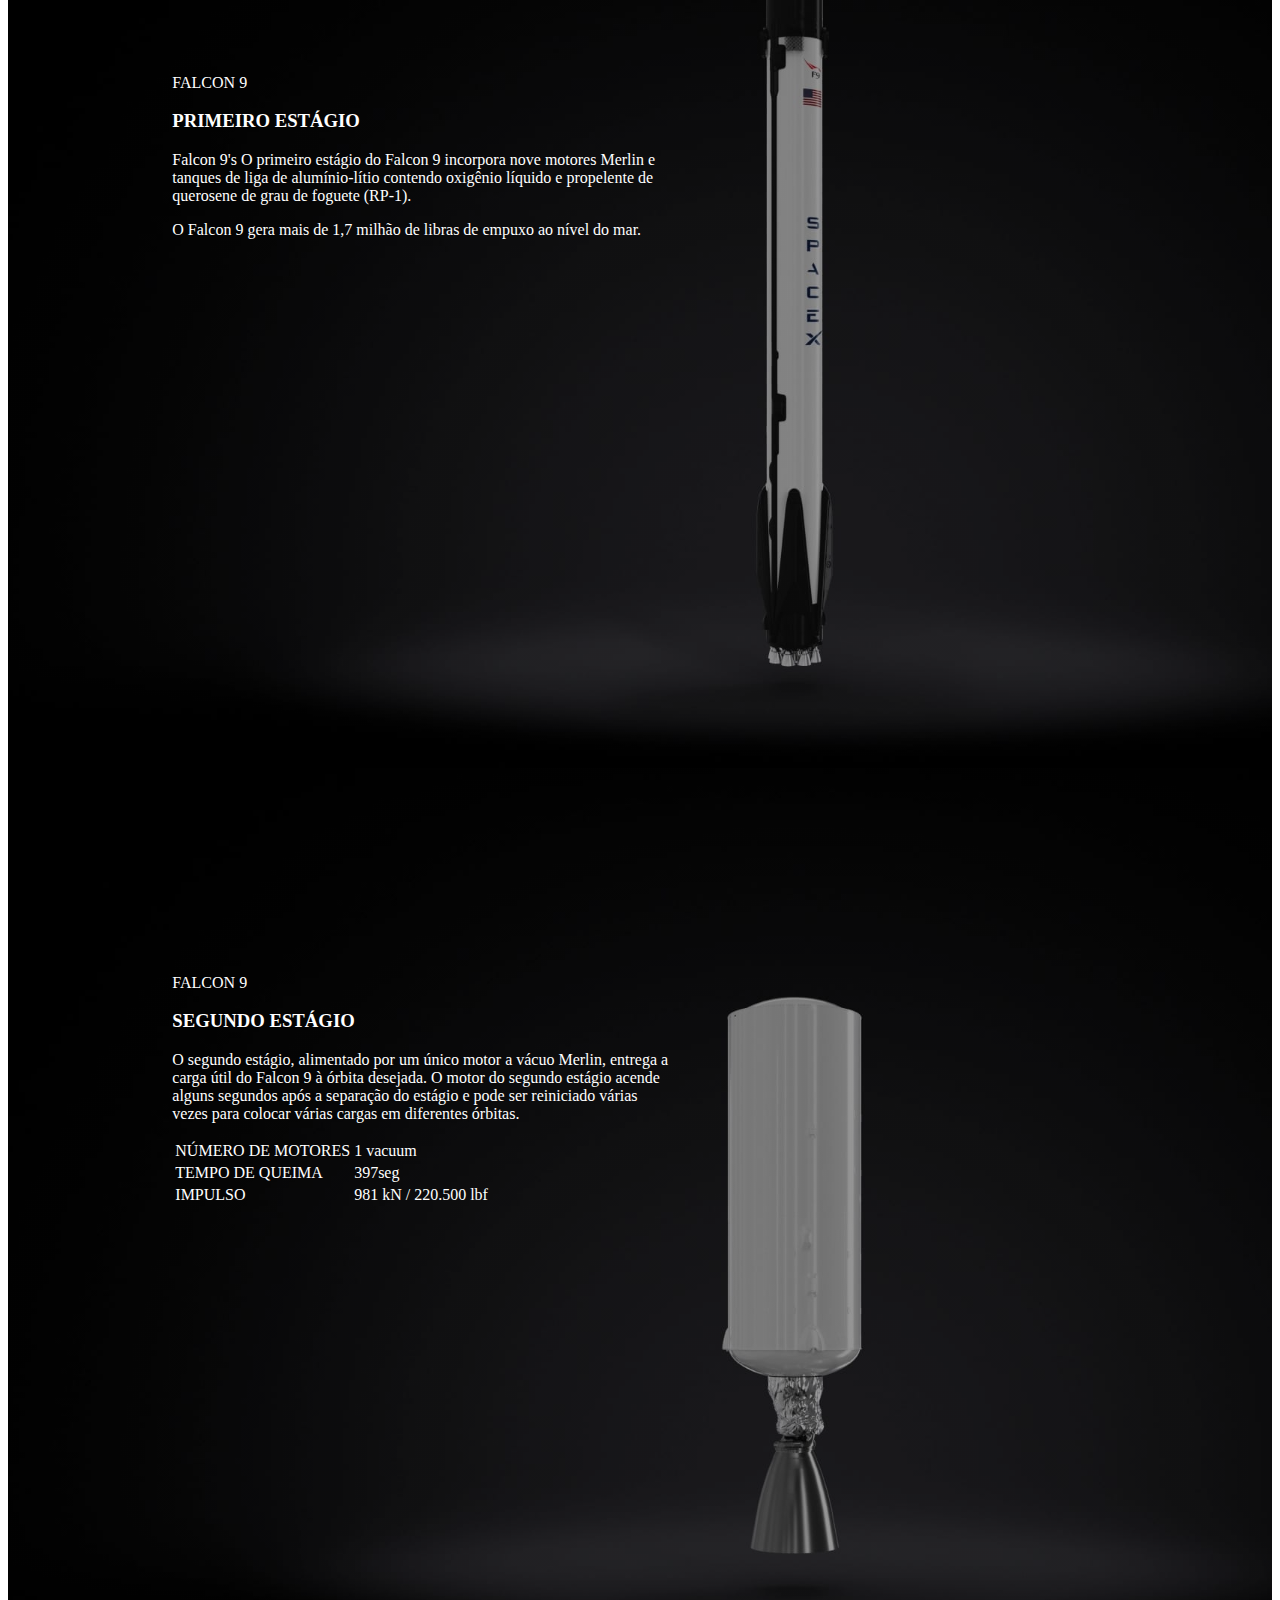
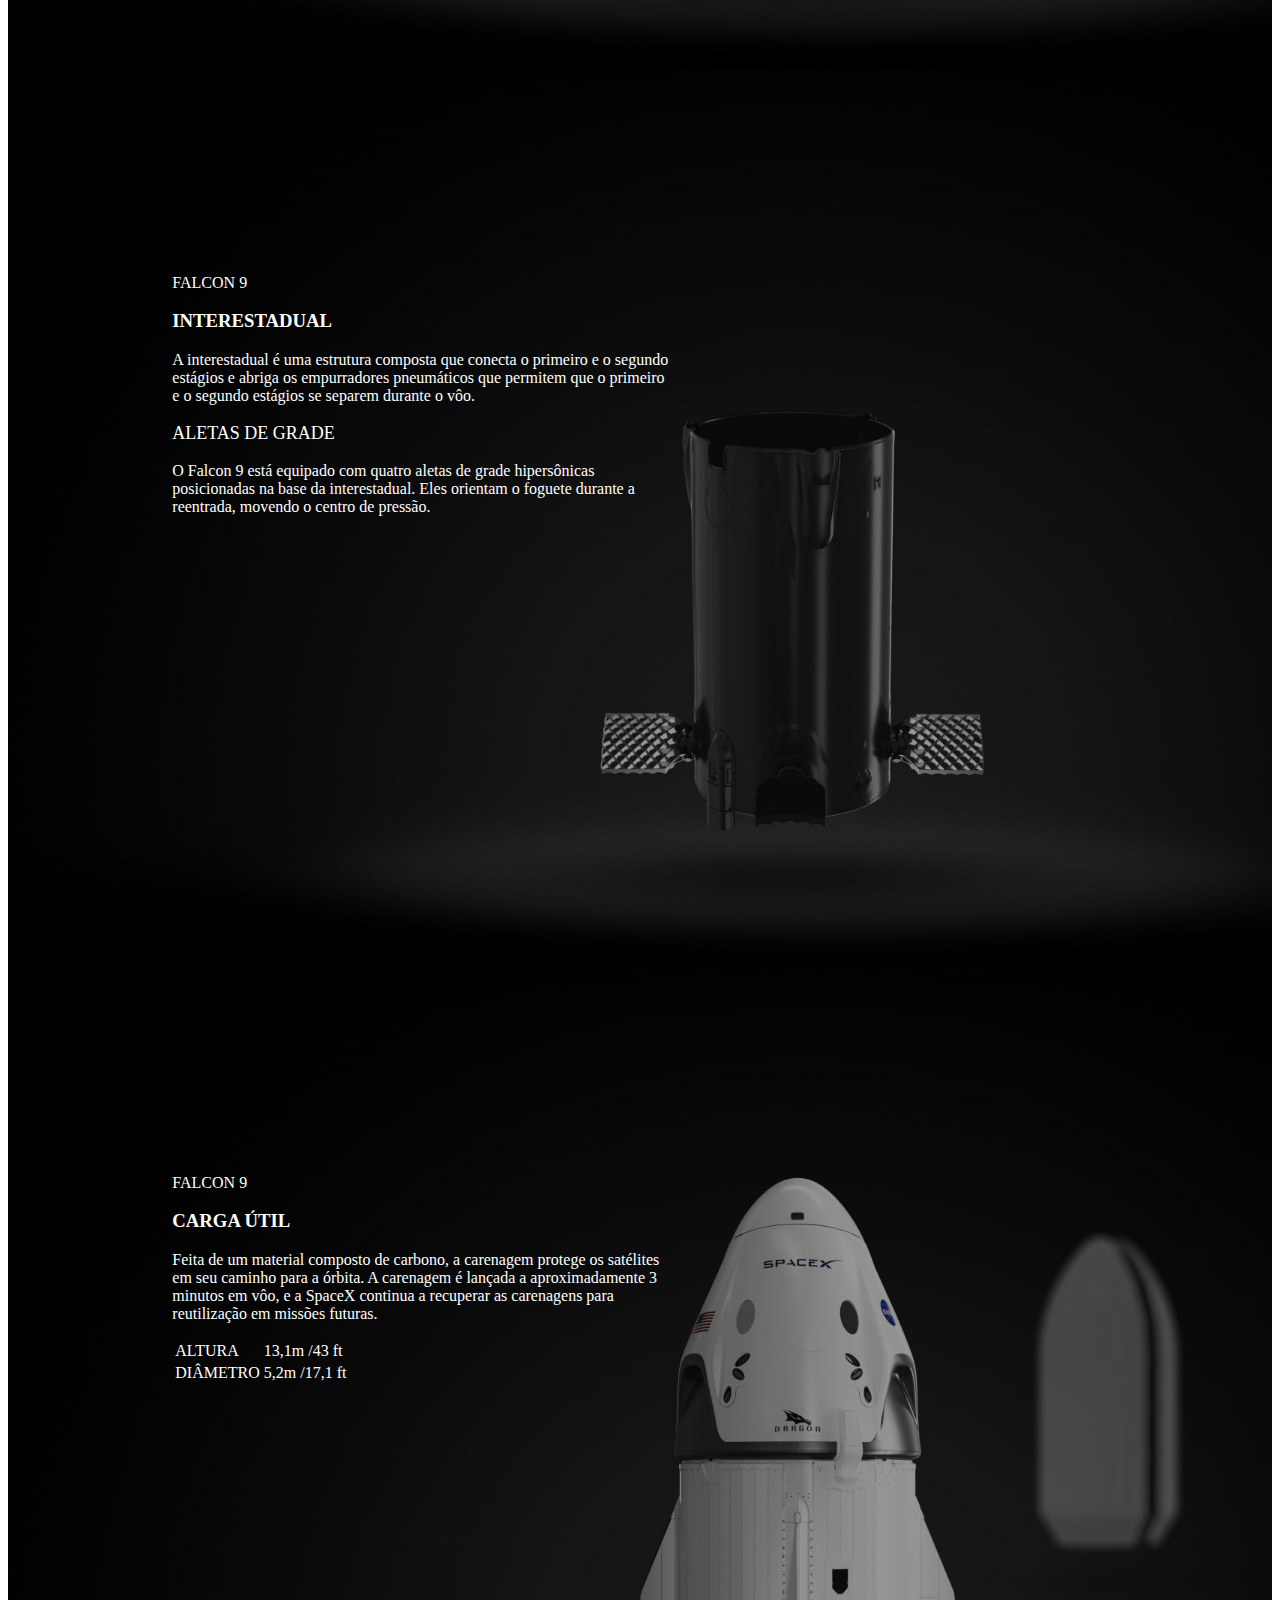
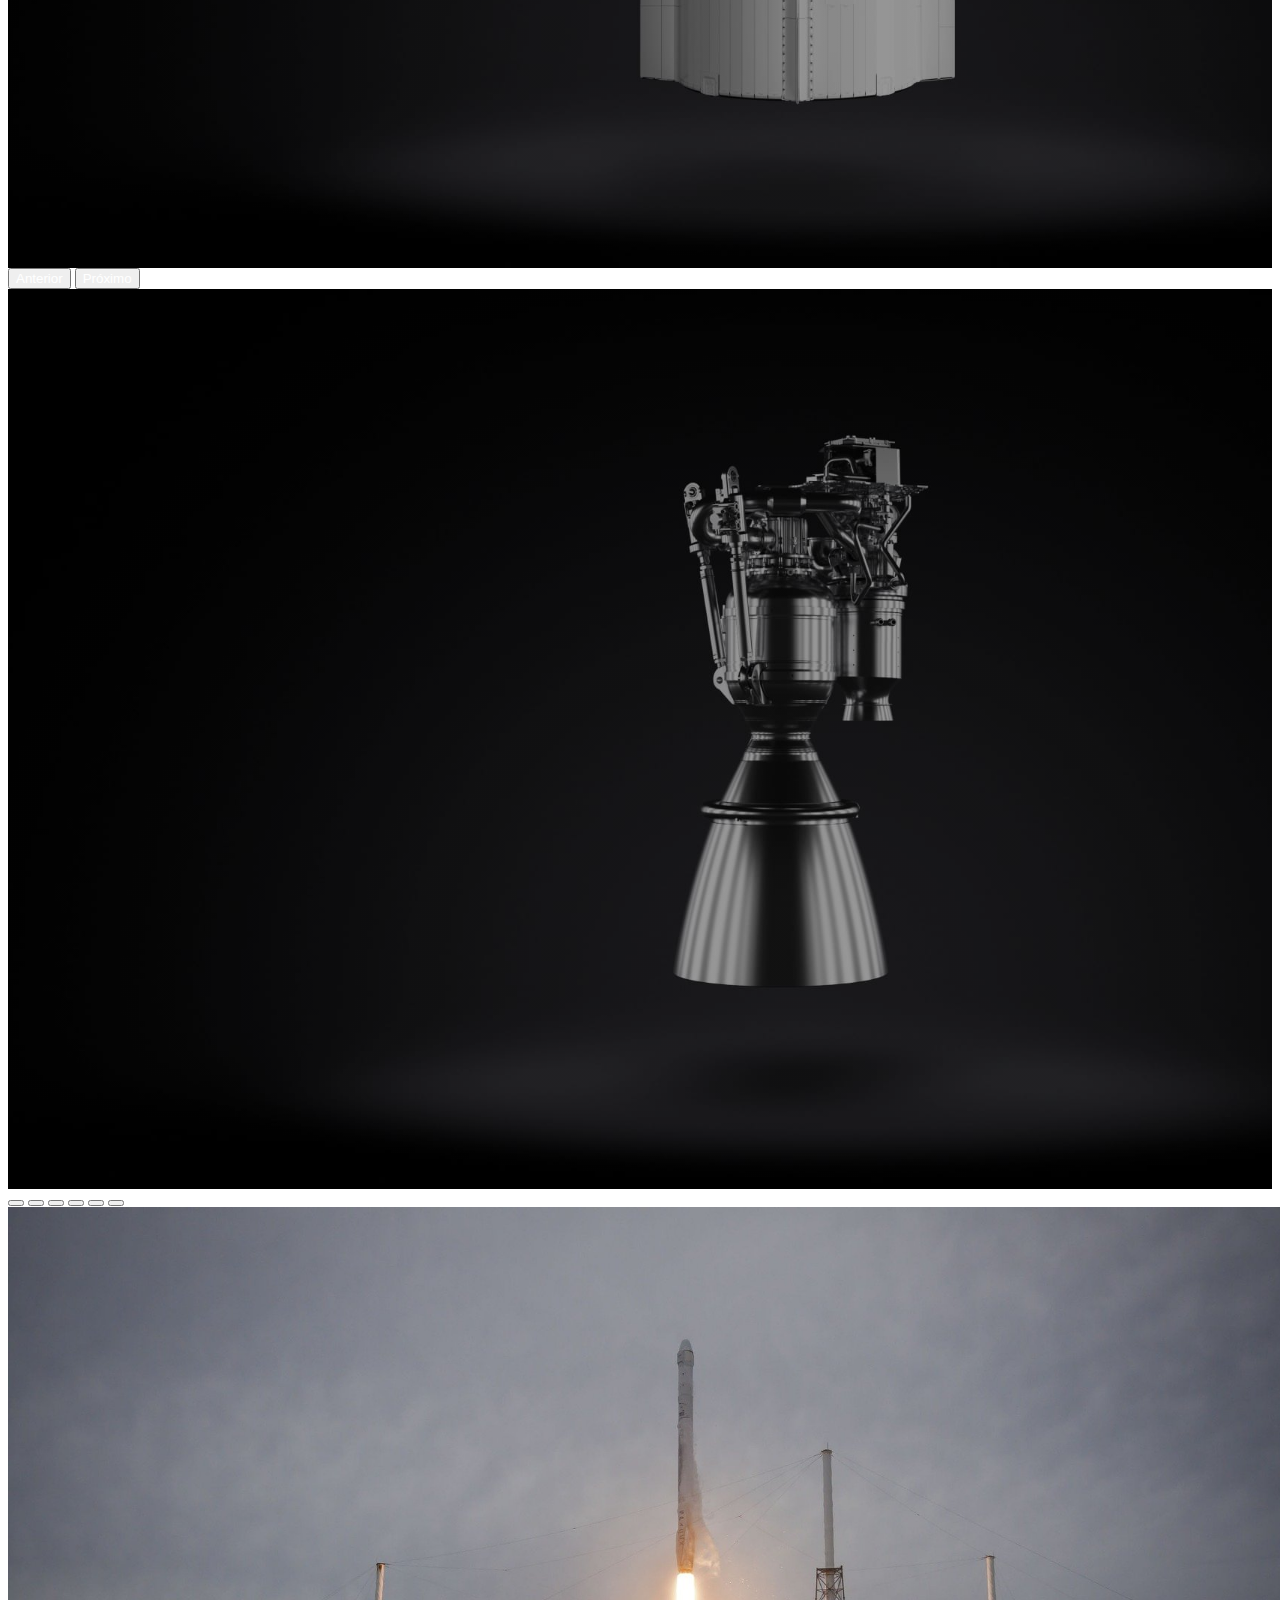
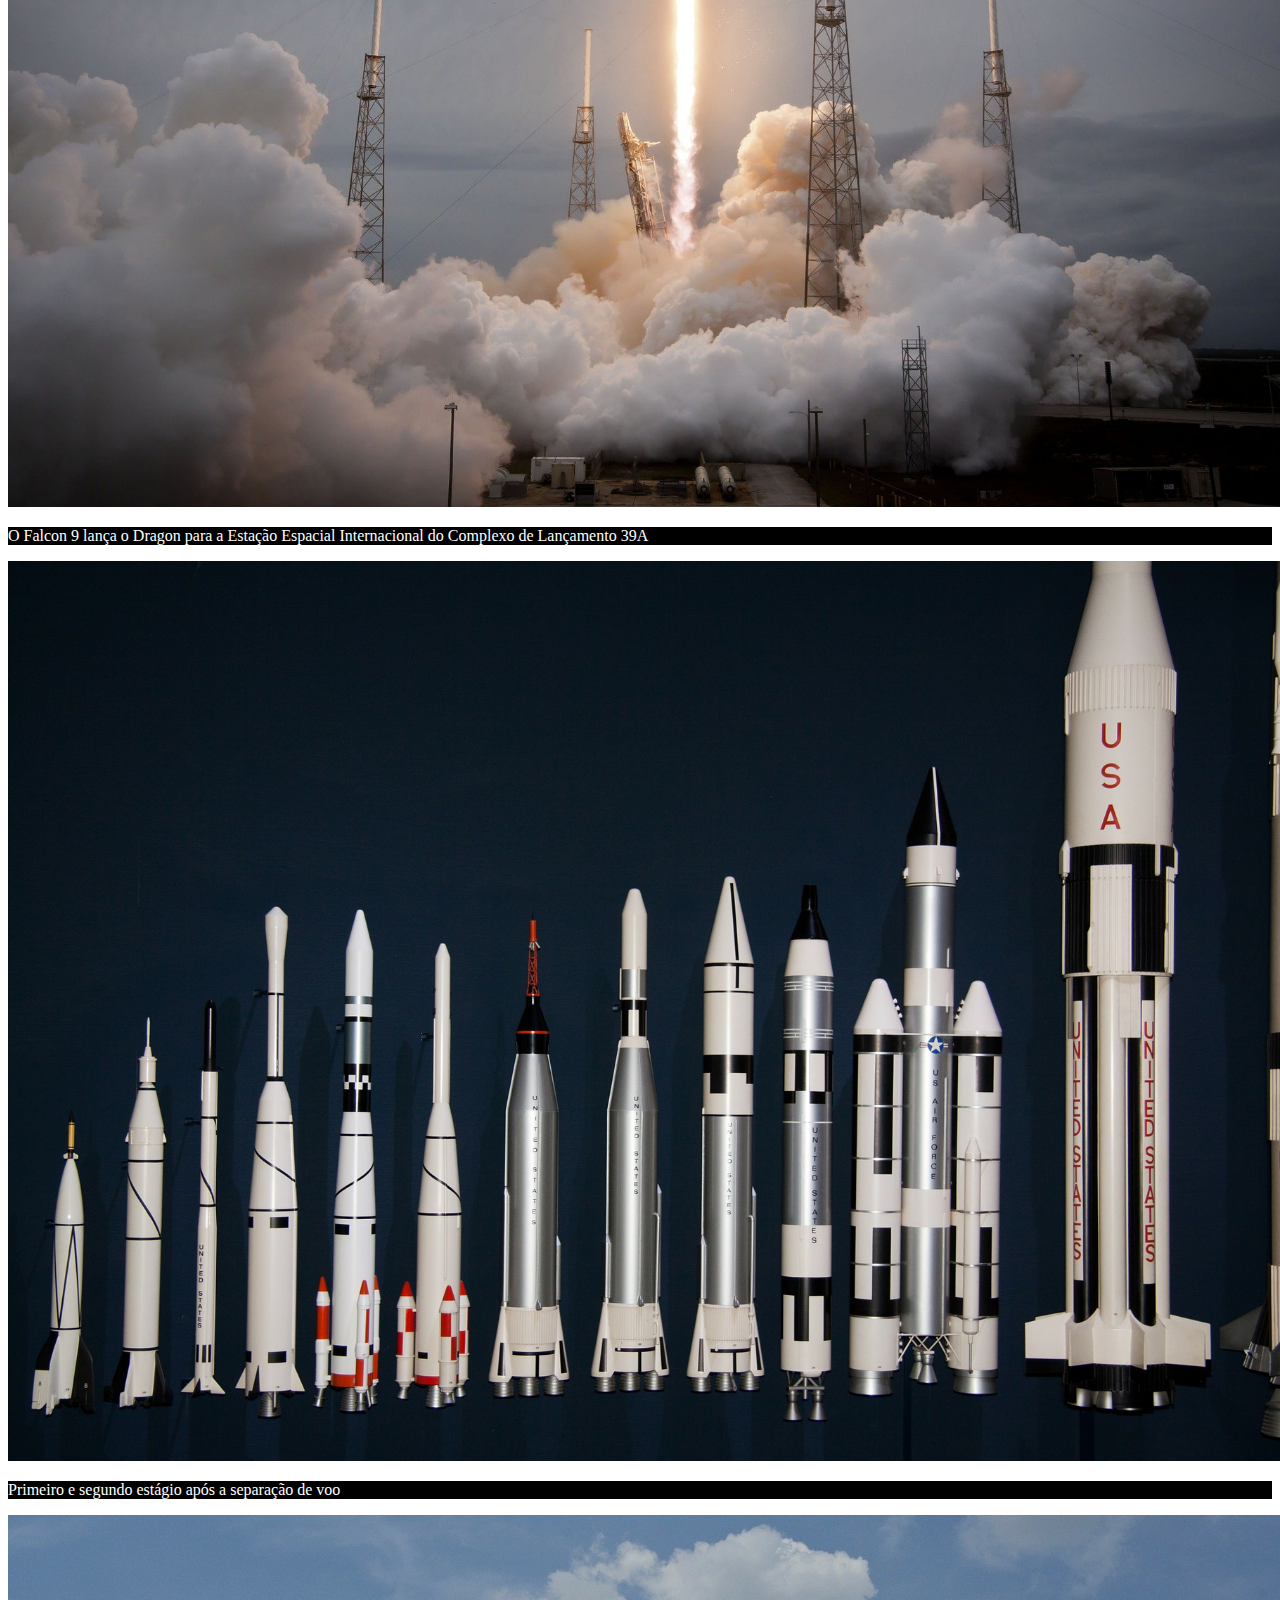
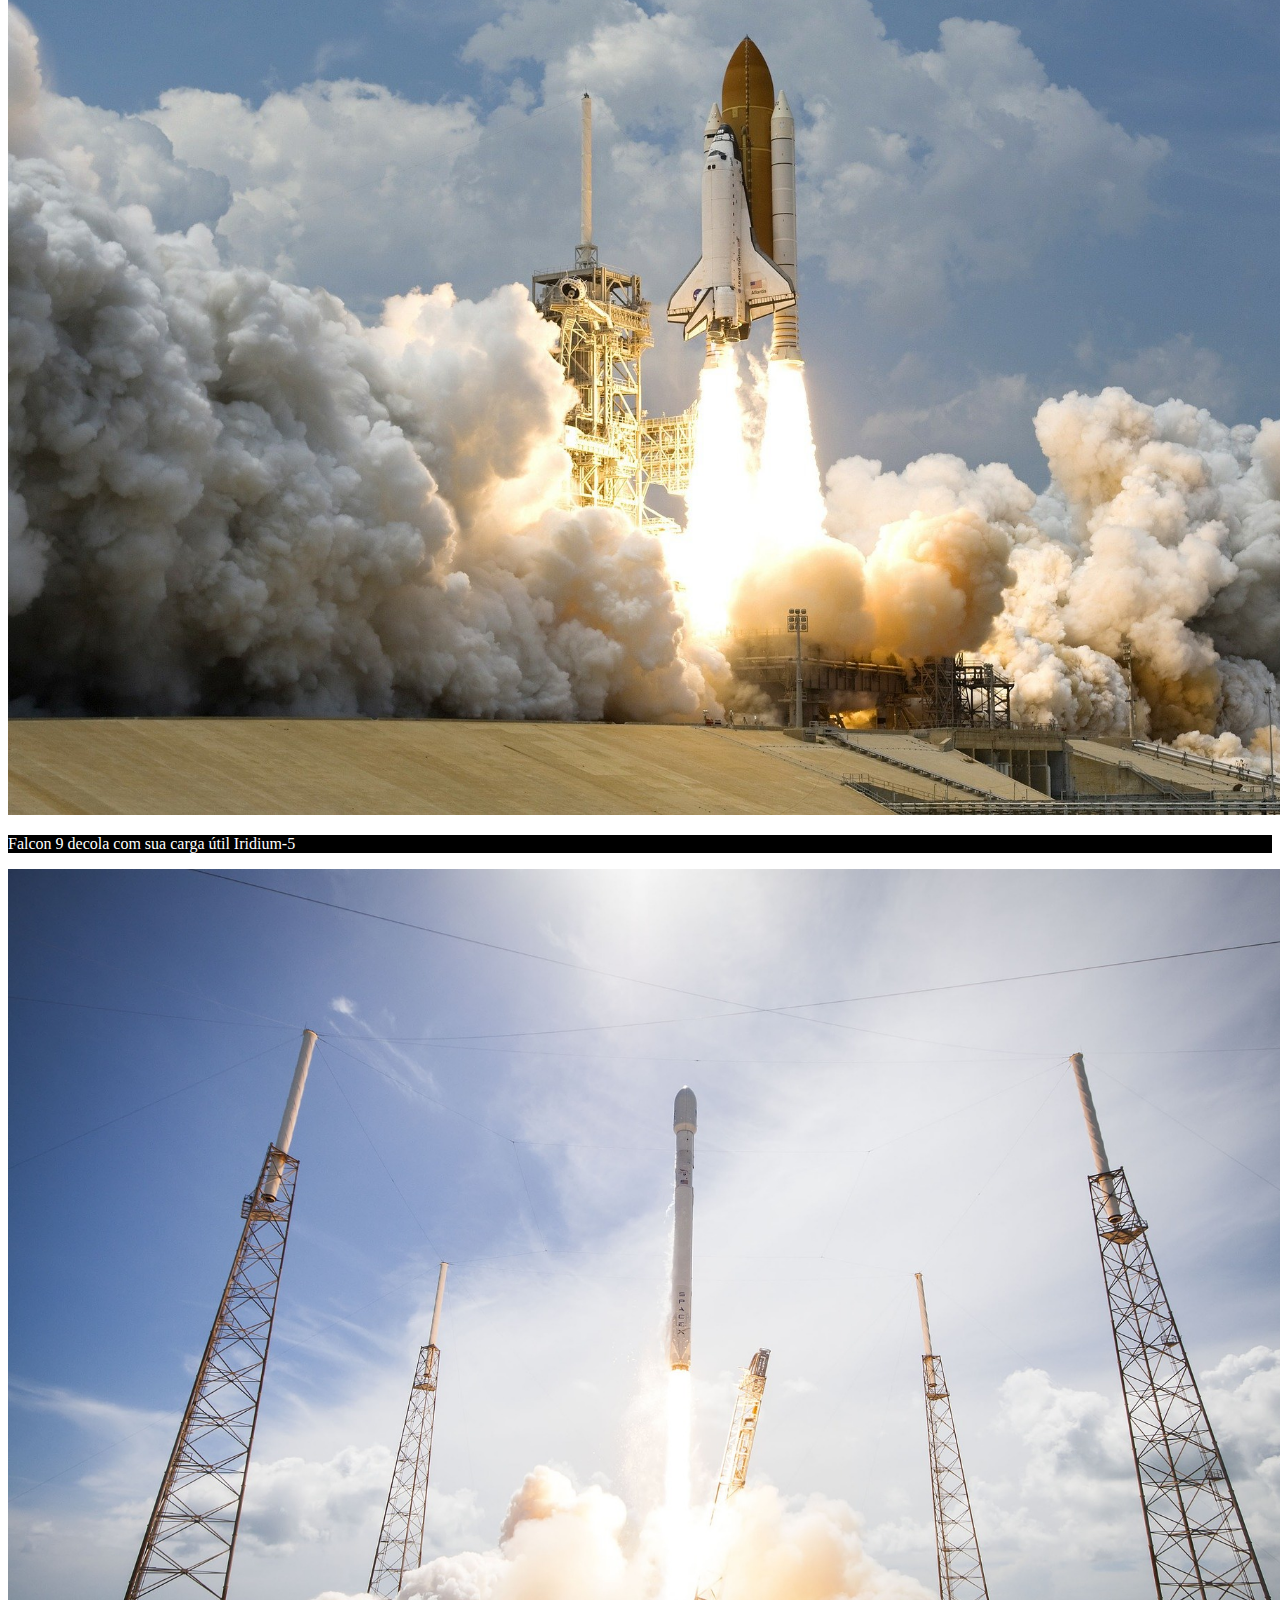
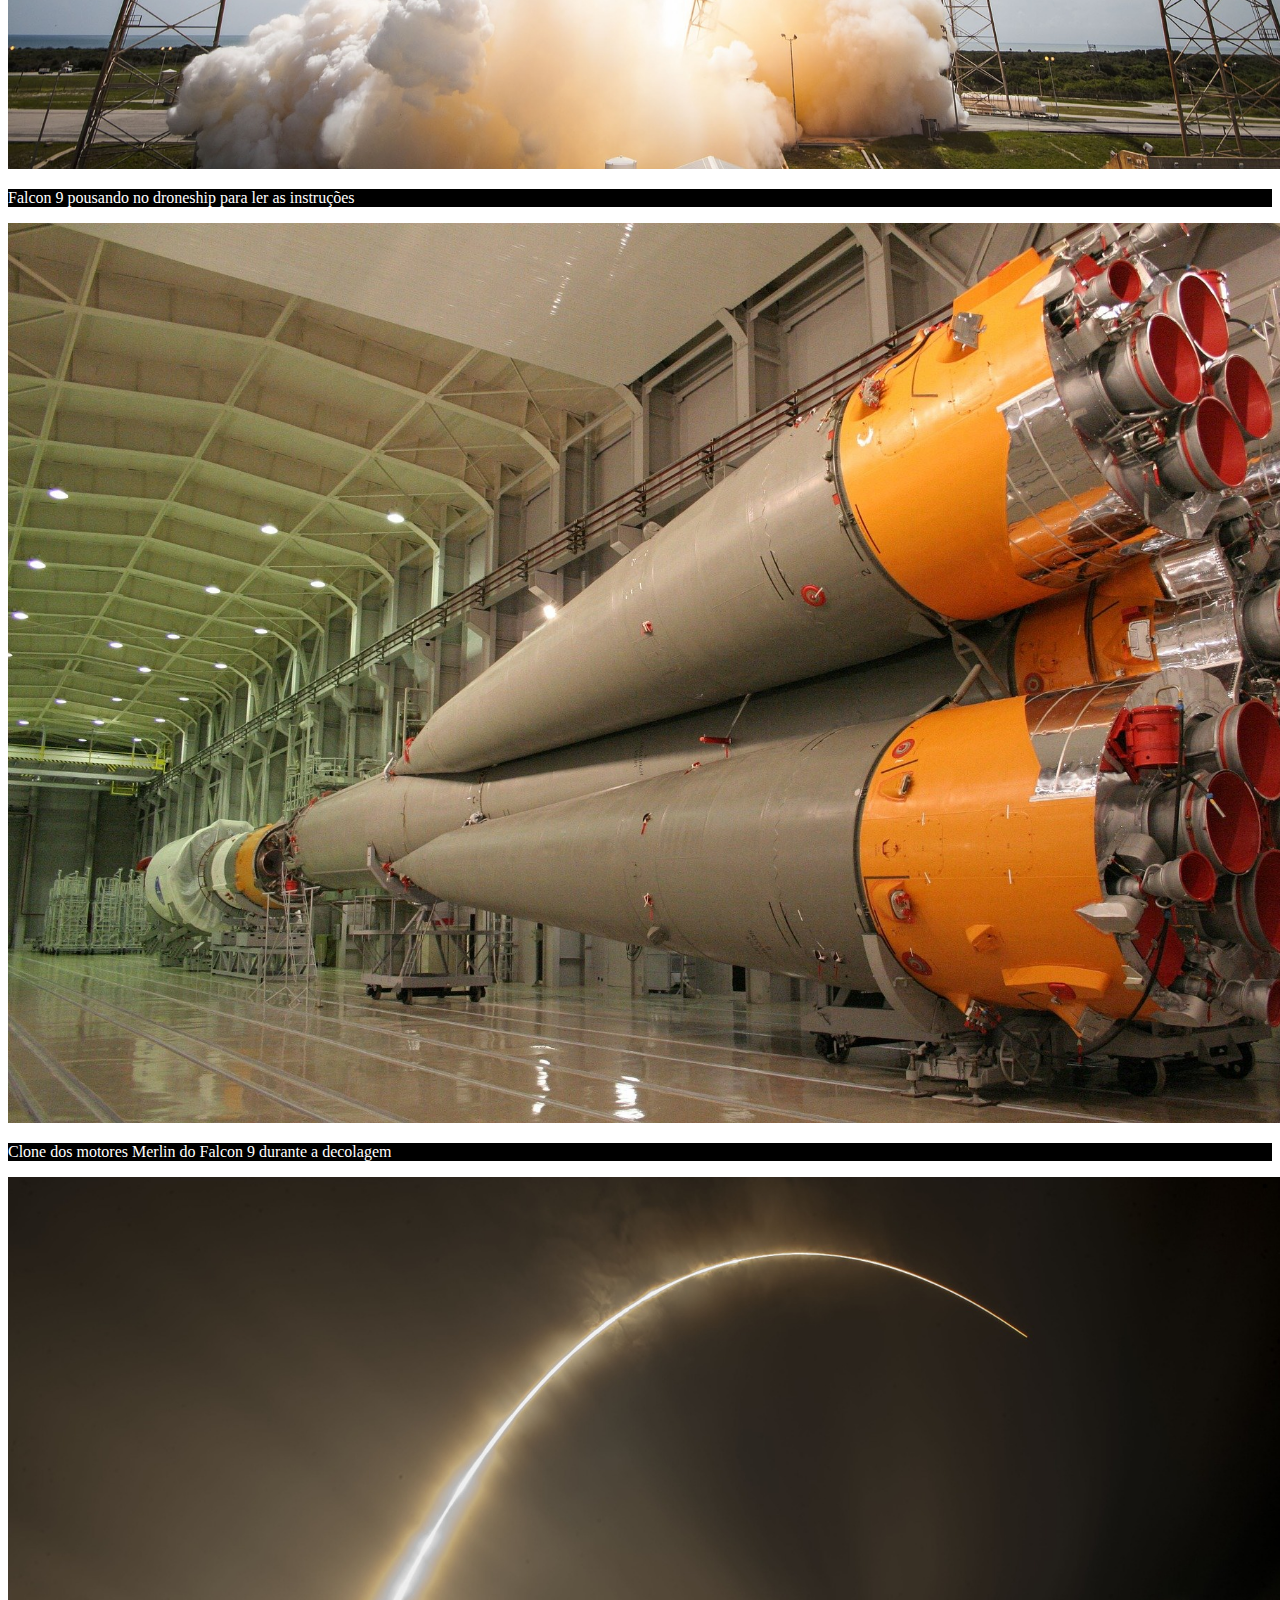
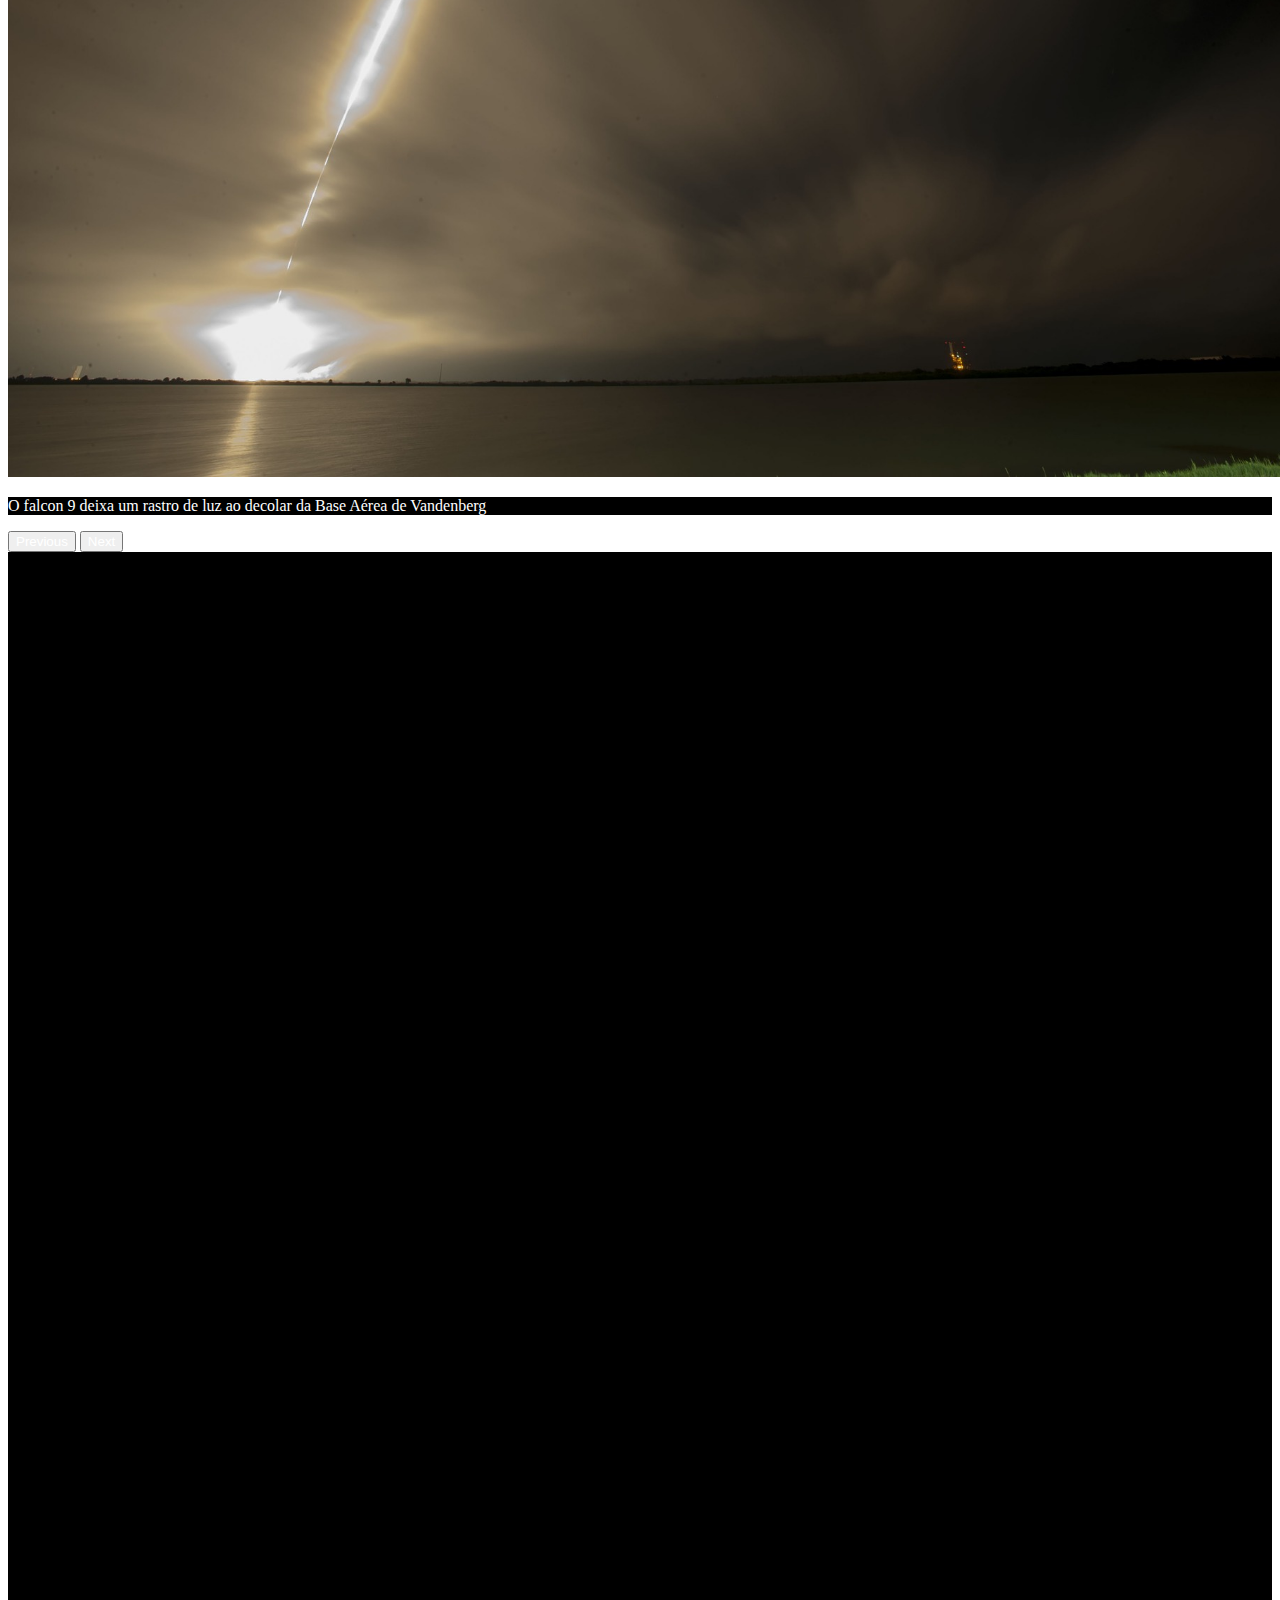
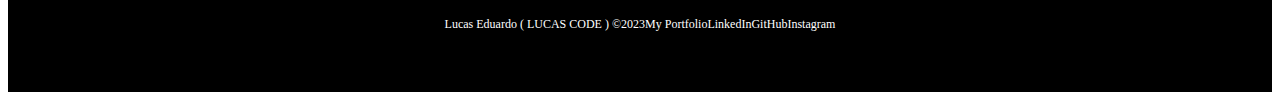
==== commit dc7a4e7a: "OneBitX" ====
--- a/falcon9.html
+++ b/falcon9.html
@@ -13,7 +13,7 @@
     <link rel="stylesheet" href="https://unpkg.com/aos@next/dist/aos.css" />
     
     <!--Favicon-->
-    <link rel="shortcut icon" href="/assets/img/favicon.png" type="image/x-icon">
+    <link rel="shortcut icon" href="/assets/img/favicon.ico" type="image/x-icon">
 
     <title>OneBitX</title>
 </head>
@@ -25,7 +25,7 @@
                 <nav class="navbar navbar-expand-lg navbar-dark bg-transparent pt-4">
                     <div class="container-fluid">
                         <a href="/index.html" class="navbar-brand">
-                            <img src="/assets/img/logo-obc-2021-darkbg.png" alt="OneBitX" class="logoPC img-fluid">
+                            <img src="/assets/img/LogoCODEred.svg" alt="OneBitX" class="logoPC img-fluid">
                         </a>
                         <button class="navbar-toggler" type="button" data-bs-toggle="collapse"data-bs-target="#navbarNav" aria-controls="navbarNav" aria-expanded="false"aria-label="Toggle navigation">
                             <span class="navbar-toggler-icon"></span>
@@ -46,9 +46,9 @@
         </div>
 
         <div class="container text-center titlePadding">
-            <p class="h1 titleFalcon9">LANÇAMENTO A CAMINHO</p>
+            <p class="h1 titleFalcon9">Falcon 9</p>
             
-            <p class="h5">PRIMEIRA CLASSE DE FOGUETES DE ORBITA CAPAZ DE VOLTAR</p>
+            <p class="h5 subTitleFalcon9">PRIMEIRA CLASSE DE FOGUETES DE ORBITA CAPAZ DE VOLTAR</p>
         </div>
     </div>
 
@@ -73,7 +73,7 @@
     </div>
 
     <div class="container-fluid container00 container06">
-        <div class="container CONTAINERfALCON9dESC">
+        <div class="container containerFalcon9Desc">
             <div class="container">
                 <p class="falcon9Desc">O Falcon 9 é um foguete reutilizável de dois estágios projetado e fabricado pela SpaceX para o transporte confiável e seguro de pessoas e cargas úteis para a órbita da Terra e além. Falcon 9 é o primeiro foguete reutilizável de classe orbital do mundo. A capacidade de reutilização permite que a SpaceX refile as partes mais caras do foguete, o que, por sua vez, reduz o custo do acesso ao espaço.</p>
 
@@ -83,128 +83,127 @@
 
     <div id="carouselExample" class="carousel slide">
         <div class="carousel-inner">
-          <div class="carousel-item active container00 carrossel01" data-bs-interval="10000000">
-            <p class="subtIitleOverView">Falcon9</p>
-
-            <p class="h3 titleOverView">VISÃO GERAL</p>
-
-            <table class="table">
-                <tbody>
-                    <tr data-aos="fade-right" data-aos-duration="1500"> 
-                        <td>ALTURA</td>
-                        <td class="text-end">70 m <span class="corEscuraTxt">/ 229.6</span></td>
-                    </tr>
-
-                    <tr data-aos="fade-right" data-aos-duration="1200">
-                        <td>DIAMETRO</td>
-                        <td class="text-end">3.7 m<span class="corEscuraTxt">/ 12 ft</span></td>
-                    </tr>
-                    <tr data-aos="fade-right" data-aos-duration="1500">
-                        <td>MASSA</td>
-                        <td class="text-end">549,054 kg<span class="corEscuraTxt">/ 1,207,920</span></td>
-                    </tr>
-                    <tr data-aos="fade-right" data-aos-duration="1400">
-                        <td>CARGA MÁXIMA PARA LEO</td>
-                        <td class="text-end">22,800 kg<span class="corEscuraTxt"> / 50,265 lb</span></td>
-                    </tr>
-                    <tr data-aos="fade-right" data-aos-duration="1600">
-                        <td>CARGA MÁXIMA PARA GTO</td>
-                        <td class="text-end">8,300 kg<span class="corEscuraTxt"> / 18,300 lb</span></td>
-                    </tr>
-                    <tr data-aos="fade-right" data-aos-duration="1300">
-                        <td>CARGA MÁXIMA PARA MARTE</td>
-                        <td class="text-end">4,020 kg<span class="corEscuraTxt"> / 8,860 lb</span></td>
-                    </tr>
-                </tbody>
-              </table>
-
-          </div>
+         
+            <div class="carousel-item active container00 carrossel01" data-bs-interval="10000000">
+            <div class="container" id="overViewPosition">
+                <p class="subtIitleOverView">Falcon9</p>
+                <p class="h3 titleOverView">VISÃO GERAL</p>
+                <table class="table">
+                    <tbody>
+                        <tr data-aos="fade-right" data-aos-duration="1500">
+                            <td>ALTURA</td>
+                            <td class="text-end">70 m <span class="corEscuraTxt">/ 229.6</span></td>
+                        </tr>
+                        <tr data-aos="fade-right" data-aos-duration="1200">
+                            <td>DIAMETRO</td>
+                            <td class="text-end">3.7 m<span class="corEscuraTxt">/ 12 ft</span></td>
+                        </tr>
+                        <tr data-aos="fade-right" data-aos-duration="1500">
+                            <td>MASSA</td>
+                            <td class="text-end">549,054 kg<span class="corEscuraTxt">/ 1,207,920</span></td>
+                        </tr>
+                        <tr data-aos="fade-right" data-aos-duration="1400">
+                            <td>CARGA MÁXIMA PARA LEO</td>
+                            <td class="text-end">22,800 kg<span class="corEscuraTxt"> / 50,265 lb</span></td>
+                        </tr>
+                        <tr data-aos="fade-right" data-aos-duration="1600">
+                            <td>CARGA MÁXIMA PARA GTO</td>
+                            <td class="text-end">8,300 kg<span class="corEscuraTxt"> / 18,300 lb</span></td>
+                        </tr>
+                        <tr data-aos="fade-right" data-aos-duration="1300">
+                            <td>CARGA MÁXIMA PARA MARTE</td>
+                            <td class="text-end">4,020 kg<span class="corEscuraTxt"> / 8,860 lb</span></td>
+                        </tr>
+                    </tbody>
+                  </table>
+            </div>
+            </div>
 
             <div class="carousel-item container00 carrossel02" data-bs-interval="10000000">
-                <div class="container" id="overViewPosition">
-                    <p class="subTitleOvewView">FALCON 9</p>
-                    <h3 class="titleOverView">PRIMEIRO ESTÁGIO</h3>
-                    <p>
-                        Falcon 9's O primeiro estágio do Falcon 9 incorpora nove motores Merlin e tanques de liga de
-                        alumínio-lítio
-                        contendo oxigênio líquido e propelente de querosene de grau de foguete (RP-1).
-                    </p>
-                    <p>
-                        O Falcon 9 gera mais de 1,7 milhão de libras de empuxo ao nível do mar.
-                    </p>
-                </div>
-            </div>
-        </div>
-
-        <div class="carousel-item container00 carrossel03" data-bs-interval="10000000">
-            <div class="container" id="overViewPosition">
-                <p class="subTitleOvewView">FALCON 9</p>
-                <h3 class="titleOverView">SEGUNDO ESTÁGIO</h3>
-                <p>
-                    O segundo estágio, alimentado por um único motor a vácuo Merlin, entrega a carga útil do Falcon
-                    9 à órbita desejada. O motor do segundo estágio acende alguns segundos após a separação do
-                    estágio e pode ser reiniciado várias vezes para colocar várias cargas em diferentes órbitas.
-                </p>
-                    <table class="table" id="widthTable">
-                        <tbody>
-                            <tr>
-                                <td>NÚMERO DE MOTORES</td>
-                                <td class=" text-end">1 vacuum</td>
-                            </tr>
-                            <tr>
-                                <td>TEMPO DE QUEIMA</td>
-                                <td class=" text-end">397seg</td>
-                            </tr>
-                            <tr>
-                                <td>IMPULSO</td>
-                                <td class=" text-end">981 kN <span>/ 220.500 lbf</span></td>
-                            </tr>
-                        </tbody>
-                    </table>
-            </div>
-        </div>
-
-        <div class="carousel-item container00 carrossel04" data-bs-interval="10000000">
-            <div class="container" id="overViewPosition">
-                <p class="subTitleOvewView">FALCON 9</p>
-                <h3 class="titleOverView">INTERESTADUAL</h3>
-                <p>
-                    A interestadual é uma estrutura composta que conecta o primeiro e o segundo estágios e abriga os
-                    empurradores pneumáticos que permitem que o primeiro e o segundo estágios se separem durante o
-                    vôo.
-                </p>
-                <p style="font-size: 18px;">ALETAS DE GRADE</p>
-                <p>
-                    O Falcon 9 está equipado com quatro aletas de grade hipersônicas posicionadas na base da
-                    interestadual. Eles orientam o foguete durante a reentrada, movendo o centro de pressão.
-                </p>
-            </div>
-        </div>
-
-        <div class="carousel-item container00 carrossel05" data-bs-interval="10000000">
-            <div class="container" id="overViewPosition">
-                <p class="subTitleOvewView">FALCON 9</p>
-                <h3 class="titleOverView">CARGA ÚTIL</h3>
-                <p>
-                    Feita de um material composto de carbono, a carenagem protege os satélites em seu caminho para a
-                    órbita. A carenagem é lançada a aproximadamente 3 minutos em vôo, e a SpaceX continua a
-                    recuperar as carenagens para reutilização em missões futuras.
-                </p>
-                <table class="table" id="widthTable">
-                    <tbody>
-                        <tr>
-                            <td>ALTURA</td>
-                            <td class=" text-end">13,1m <span>/43 ft</span></td>
-                        </tr>
-                        <tr>
-                            <td>DIÂMETRO</td>
-                            <td class=" text-end">5,2m <span>/17,1 ft</span></td>
-                        </tr>
-                    </tbody>
-                </table>
-            </div>
-        </div>
-       
+              <div class="container" id="overViewPosition">
+                  <p class="subTitleOvewView">FALCON 9</p>
+                  <h3 class="titleOverView">PRIMEIRO ESTÁGIO</h3>
+                  <p>
+                      Falcon 9's O primeiro estágio do Falcon 9 incorpora nove motores Merlin e tanques de liga de
+                      alumínio-lítio
+                      contendo oxigênio líquido e propelente de querosene de grau de foguete (RP-1).
+                  </p>
+                  <p>
+                      O Falcon 9 gera mais de 1,7 milhão de libras de empuxo ao nível do mar.
+                  </p>
+              </div>
+            </div>
+  
+            <div class="carousel-item container00 carrossel03" data-bs-interval="10000000">
+              <div class="container" id="overViewPosition">
+                  <p class="subTitleOvewView">FALCON 9</p>
+                  <h3 class="titleOverView">SEGUNDO ESTÁGIO</h3>
+                  <p>
+                      O segundo estágio, alimentado por um único motor a vácuo Merlin, entrega a carga útil do Falcon
+                      9 à órbita desejada. O motor do segundo estágio acende alguns segundos após a separação do
+                      estágio e pode ser reiniciado várias vezes para colocar várias cargas em diferentes órbitas.
+                  </p>
+                      <table class="table" id="widthTable">
+                          <tbody>
+                              <tr>
+                                  <td>NÚMERO DE MOTORES</td>
+                                  <td class=" text-end">1 vacuum</td>
+                              </tr>
+                              <tr>
+                                  <td>TEMPO DE QUEIMA</td>
+                                  <td class=" text-end">397seg</td>
+                              </tr>
+                              <tr>
+                                  <td>IMPULSO</td>
+                                  <td class=" text-end">981 kN <span>/ 220.500 lbf</span></td>
+                              </tr>
+                          </tbody>
+                      </table>
+              </div>
+            </div>
+  
+            <div class="carousel-item container00 carrossel04" data-bs-interval="10000000">
+              <div class="container" id="overViewPosition">
+                  <p class="subTitleOvewView">FALCON 9</p>
+                  <h3 class="titleOverView">INTERESTADUAL</h3>
+                  <p>
+                      A interestadual é uma estrutura composta que conecta o primeiro e o segundo estágios e abriga os
+                      empurradores pneumáticos que permitem que o primeiro e o segundo estágios se separem durante o
+                      vôo.
+                  </p>
+                  <p style="font-size: 18px;">ALETAS DE GRADE</p>
+                  <p>
+                      O Falcon 9 está equipado com quatro aletas de grade hipersônicas posicionadas na base da
+                      interestadual. Eles orientam o foguete durante a reentrada, movendo o centro de pressão.
+                  </p>
+              </div>
+            </div>
+  
+            <div class="carousel-item container00 carrossel05" data-bs-interval="10000000">
+              <div class="container" id="overViewPosition">
+                  <p class="subTitleOvewView">FALCON 9</p>
+                  <h3 class="titleOverView">CARGA ÚTIL</h3>
+                  <p>
+                      Feita de um material composto de carbono, a carenagem protege os satélites em seu caminho para a
+                      órbita. A carenagem é lançada a aproximadamente 3 minutos em vôo, e a SpaceX continua a
+                      recuperar as carenagens para reutilização em missões futuras.
+                  </p>
+                  <table class="table" id="widthTable">
+                      <tbody>
+                          <tr>
+                              <td>ALTURA</td>
+                              <td class=" text-end">13,1m <span>/43 ft</span></td>
+                          </tr>
+                          <tr>
+                              <td>DIÂMETRO</td>
+                              <td class=" text-end">5,2m <span>/17,1 ft</span></td>
+                          </tr>
+                      </tbody>
+                  </table>
+              </div>
+            </div>
+
+        </div>   
     
         <button class="carousel-control-prev" type="button" data-bs-target="#carouselExample" data-bs-slide="prev">
           <span class="carousel-control-prev-icon" aria-hidden="true"></span>
@@ -244,86 +243,87 @@
                 </tbody>
             </table>
         </div>
-
-        <div id="carouselExampleCaptions" class="carousel slide carrosselSlide" data-bs-ride="carousel">
-            <div class="carousel-indicators">
-                <button type="button" data-bs-target="#carouselExampleCaptions" data-bs-slide-to="0" class="active"
-                    aria-current="true" aria-label="Slide 1"></button>
-                <button type="button" data-bs-target="#carouselExampleCaptions" data-bs-slide-to="1"
-                    aria-label="Slide 2"></button>
-                <button type="button" data-bs-target="#carouselExampleCaptions" data-bs-slide-to="2"
-                    aria-label="Slide 3"></button>
-                <button type="button" data-bs-target="#carouselExampleCaptions" data-bs-slide-to="3"
-                    aria-label="Slide 4"></button>
-                <button type="button" data-bs-target="#carouselExampleCaptions" data-bs-slide-to="4"
-                    aria-label="Slide 5"></button>
-                <button type="button" data-bs-target="#carouselExampleCaptions" data-bs-slide-to="5"
-                    aria-label="Slide 6"></button>
-            </div>
-            <div class="carousel-inner">
-                <div class="carousel-item active" data-bs-interval="1000000">
-                    <img src="/assets/img/falcon9/09.jpg" class="d-block w-100" alt="...">
-                    <div class="carousel-caption d-md-block">
-                        <p class="carousselText">O Falcon 9 lança o Dragon para a Estação Espacial Internacional do Complexo
-                            de
-                            Lançamento 39A</p>
-                    </div>
-                </div>
-                <div class="carousel-item" data-bs-interval="2000000">
-                    <img src="/assets/img/falcon9/10.jpg" class="d-block w-100" alt="...">
-                    <div class="carousel-caption d-md-block">
-                       <p class="carousselText">Primeiro e segundo estágio após a separação de voo</p>
-                    </div>
-                </div>
-                <div class="carousel-item" data-bs-interval="3000000">
-                    <img src="/assets/img/falcon9/11.jpg" class="d-block w-100" alt="...">
-                    <div class="carousel-caption d-md-block">
-                        <p class="carousselText">Falcon 9 decola com sua carga útil Iridium-5</p>
-                    </div>
-                </div>
-                <div class="carousel-item" data-bs-interval="3000000">
-                    <img src="/assets/img/falcon9/12.jpg" class="d-block w-100" alt="...">
-                    <div class="carousel-caption d-md-block">
-                        <p class="carousselText">Falcon 9 pousando no droneship para ler as instruções</p>
-                    </div>
-                </div>
-                <div class="carousel-item" data-bs-interval="3000000">
-                    <img src="/assets/img/falcon9/13.jpg" class="d-block w-100" alt="...">
-                    <div class="carousel-caption d-md-block">
-                          <p class="carousselText">Clone dos motores Merlin do Falcon 9 durante a decolagem</p>
-                    </div>
-                </div>
-                <div class="carousel-item" data-bs-interval="3000000">
-                    <img src="assets/img/falcon9/14.jpg" class="d-block w-100" alt="...">
-                    <div class="carousel-caption d-md-block">
-                        <p class="carousselText">O falcon 9 deixa um rastro de luz ao decolar da Base Aérea de Vandenberg
-                        </p>
-                    </div>
-                </div>
-            </div>
-            <button class="carousel-control-prev" type="button" data-bs-target="#carouselExampleCaptions"
-                data-bs-slide="prev">
-                <span class="carousel-control-prev-icon" aria-hidden="true"></span>
-                <span class="visually-hidden">Previous</span>
-            </button>
-            <button class="carousel-control-next" type="button" data-bs-target="#carouselExampleCaptions"
-                data-bs-slide="next">
-                <span class="carousel-control-next-icon" aria-hidden="true"></span>
-                <span class="visually-hidden">Next</span>
-            </button>
-        </div>
-
-        <div class="container-fluid text-center downloadDesc">
-            <p data-aos="fade-right" data-aos-duration="1200">
-                <span>Para mais informações sobre os serviçoes entre em contato com</span>
-                <a href="https://lucaseduardocrp.github.io/NewPortfolio/" target="blank">My Portfolio</a>
-            </p>
+    </div>
+
+    <div id="carouselExampleCaptions" class="carousel slide carrosselSlide" data-bs-ride="carousel">
+        <div class="carousel-indicators">
+            <button type="button" data-bs-target="#carouselExampleCaptions" data-bs-slide-to="0" class="active"
+                aria-current="true" aria-label="Slide 1"></button>
+            <button type="button" data-bs-target="#carouselExampleCaptions" data-bs-slide-to="1"
+                aria-label="Slide 2"></button>
+            <button type="button" data-bs-target="#carouselExampleCaptions" data-bs-slide-to="2"
+                aria-label="Slide 3"></button>
+            <button type="button" data-bs-target="#carouselExampleCaptions" data-bs-slide-to="3"
+                aria-label="Slide 4"></button>
+            <button type="button" data-bs-target="#carouselExampleCaptions" data-bs-slide-to="4"
+                aria-label="Slide 5"></button>
+            <button type="button" data-bs-target="#carouselExampleCaptions" data-bs-slide-to="5"
+                aria-label="Slide 6"></button>
+        </div>
+        <div class="carousel-inner">
+            <div class="carousel-item active" data-bs-interval="1000000">
+                <img src="/assets/img/falcon9/09.jpg" class="d-block w-100" alt="...">
+                <div class="carousel-caption d-md-block">
+                    <p class="carousselText">O Falcon 9 lança o Dragon para a Estação Espacial Internacional do Complexo
+                        de
+                        Lançamento 39A</p>
+                </div>
+            </div>
+            <div class="carousel-item" data-bs-interval="2000000">
+                <img src="/assets/img/falcon9/10.jpg" class="d-block w-100" alt="...">
+                <div class="carousel-caption d-md-block">
+                   <p class="carousselText">Primeiro e segundo estágio após a separação de voo</p>
+                </div>
+            </div>
+            <div class="carousel-item" data-bs-interval="3000000">
+                <img src="/assets/img/falcon9/11.jpg" class="d-block w-100" alt="...">
+                <div class="carousel-caption d-md-block">
+                    <p class="carousselText">Falcon 9 decola com sua carga útil Iridium-5</p>
+                </div>
+            </div>
+            <div class="carousel-item" data-bs-interval="3000000">
+                <img src="/assets/img/falcon9/12.jpg" class="d-block w-100" alt="...">
+                <div class="carousel-caption d-md-block">
+                    <p class="carousselText">Falcon 9 pousando no droneship para ler as instruções</p>
+                </div>
+            </div>
+            <div class="carousel-item" data-bs-interval="3000000">
+                <img src="/assets/img/falcon9/13.jpg" class="d-block w-100" alt="...">
+                <div class="carousel-caption d-md-block">
+                      <p class="carousselText">Clone dos motores Merlin do Falcon 9 durante a decolagem</p>
+                </div>
+            </div>
+            <div class="carousel-item" data-bs-interval="3000000">
+                <img src="assets/img/falcon9/14.jpg" class="d-block w-100" alt="...">
+                <div class="carousel-caption d-md-block">
+                    <p class="carousselText">O falcon 9 deixa um rastro de luz ao decolar da Base Aérea de Vandenberg
+                    </p>
+                </div>
+            </div>
+        </div>
+        <button class="carousel-control-prev" type="button" data-bs-target="#carouselExampleCaptions"
+            data-bs-slide="prev">
+            <span class="carousel-control-prev-icon" aria-hidden="true"></span>
+            <span class="visually-hidden">Previous</span>
+        </button>
+        <button class="carousel-control-next" type="button" data-bs-target="#carouselExampleCaptions"
+            data-bs-slide="next">
+            <span class="carousel-control-next-icon" aria-hidden="true"></span>
+            <span class="visually-hidden">Next</span>
+        </button>
+    </div>
+
+    <div class="container-fluid text-center downloadDesc">
+        <p data-aos="fade-right" data-aos-duration="1200">
+            <span>Para mais informações sobre os serviçoes entre em contato com</span>
+            <a href="https://lucaseduardocrp.github.io/NewPortfolio/" target="blank">Lucas Eduardo</a>
+        </p>
 
 
         <button type="button" class="btn btn-outline-light p-3" data-aos="flip-left" data-aos-duration="1000">BAIXAR GUIA DO USUÁRIO
         </button>
-        <button type="button" class="btn btn-outline-light p-3" data-aos="flip-up" data-aos-duration="1300">CAPACIDADES E SERVIÇOS <button>
-        </div>
+        <button type="button" class="btn btn-outline-light p-3" data-aos="flip-up" data-aos-duration="1300">CAPACIDADES E SERVIÇOS 
+        </button>
     </div>
 
     <footer class="container-fluid footer">
--- a/assets/css/style.css
+++ b/assets/css/style.css
@@ -1 +1 @@
-@import"https://fonts.googleapis.com/css2?family=Rubik:wght@400;514&display=swap";*{color:#fff}.header{font-size:12px;font-weight:bold}.header #navItem:hover{color:#b9b9b9}.container00{min-height:100vh;background-size:cover;background-repeat:no-repeat;background-position:center}.arrowDown{display:inline-block;width:90px;margin-top:5px}.logoPC{width:240px;margin-left:-10px;margin-right:40px}#button{padding:15px 35px;border:2px solid #fff}.footer{background-color:#000;height:15vh;font-size:12px;font-weight:500;display:flex;align-items:center;justify-content:center}.footer a{text-decoration:none;color:#fff}.footer a:hover{color:#b9b9b9}@media(max-width: 405px){.logoPC{width:180px;margin-top:15px}.footer{font-size:10px}}@media(max-width: 350px){.logoPC{width:150px;margin-top:15px}}.container00.container01{background-image:url(/assets/img/home/01.jpg)}.container00.container02{background-image:url(/assets/img/home/03.jpg)}.container00.container03{background-image:url(/assets/img/home/02.gif)}.container00.container04{background-image:url(/assets/img/home/04.jpg)}.titlePadding{padding-top:300px}.shortTitle{width:550px;margin-bottom:25px}.mediumTitle{width:650px;margin-bottom:-25px}@media(max-width: 750px){.titlePadding{padding-top:120px}.shortTitle,.mediumTitle{width:auto;font-size:50px}}@media(max-width: 380px){.shortTitle,.mediumTitle{width:auto;font-size:40px}}/*# sourceMappingURL=style.css.map */+@import"https://fonts.googleapis.com/css2?family=Rubik:wght@400;514&display=swap";*{color:#fff}.header{font-size:12px;font-weight:bold}.header #navItem:hover{color:#b9b9b9}.container00{min-height:100vh;background-size:cover;background-repeat:no-repeat;background-position:center}.arrowDown{display:inline-block;width:90px;margin-top:5px}.logoPC{width:240px;margin-left:-10px;margin-right:40px}#button{padding:15px 35px;border:2px solid #fff}.footer{background-color:#000;height:15vh;font-size:12px;font-weight:500;display:flex;align-items:center;justify-content:center}.footer a{text-decoration:none;color:#fff}.footer a:hover{color:#b9b9b9}@media(max-width: 405px){.logoPC{width:180px;margin-top:15px}.footer{font-size:10px}}@media(max-width: 350px){.logoPC{width:150px;margin-top:15px}}.container00.container01{background-image:url(/assets/img/home/01.jpg)}.container00.container02{background-image:url(/assets/img/home/03.jpg)}.container00.container03{background-image:url(/assets/img/home/02.gif)}.container00.container04{background-image:url(/assets/img/home/04.jpg)}.titlePadding{padding-top:300px}.shortTitle{width:550px;margin-bottom:25px}.mediumTitle{width:650px;margin-bottom:-25px}@media(max-width: 750px){.titlePadding{padding-top:120px}.shortTitle,.mediumTitle{width:auto;font-size:50px}}@media(max-width: 380px){.shortTitle,.mediumTitle{width:auto;font-size:40px}}.container00.container05{background-image:linear-gradient(rgba(0, 0, 0, 0.5), rgba(0, 0, 0, 0.5)),url(/assets/img/falcon9/01.jpg)}.container00.container06{background-image:linear-gradient(rgba(0, 0, 0, 0.4), rgba(0, 0, 0, 0.4)),url(/assets/img/falcon9/02.jpg)}.container00.carrossel01{background-image:linear-gradient(rgba(0, 0, 0, 0.4), rgba(0, 0, 0, 0.4)),url(/assets/img/falcon9/03.jpg)}.container00.carrossel02{background-image:linear-gradient(rgba(0, 0, 0, 0.4), rgba(0, 0, 0, 0.4)),url(/assets/img/falcon9/04.jpg)}.container00.carrossel03{background-image:linear-gradient(rgba(0, 0, 0, 0.4), rgba(0, 0, 0, 0.4)),url(/assets/img/falcon9/05.jpg)}.container00.carrossel04{background-image:linear-gradient(rgba(0, 0, 0, 0.4), rgba(0, 0, 0, 0.4)),url(/assets/img/falcon9/06.jpg)}.container00.carrossel05{background-image:linear-gradient(rgba(0, 0, 0, 0.4), rgba(0, 0, 0, 0.4)),url(/assets/img/falcon9/07.jpg)}.container00.container07{background-image:linear-gradient(rgba(0, 0, 0, 0.4), rgba(0, 0, 0, 0.4)),url(/assets/img/falcon9/08.jpg)}.container00 .titleFalcon9{font-size:90px;font-family:"Rubiki",sans-serif;font-weight:514}.numbers{background-color:#000;height:40vh;display:flex;flex-direction:column;justify-content:center}.numbers .titleNumb{font-size:90px}.numbers .subTitleNumb{font-size:20px}.falcon9Desc{font-size:22px;width:640px;line-height:50px}.containerFalcon9Desc{display:grid;height:90vh;align-items:center;justify-content:left}#overViewPosition{width:500px;margin-left:13%;padding-top:15%}.carrosselSlide img{height:100vh}.carousselText{background-color:#000}.downloadDesc{background-color:#000;height:85vh;padding-top:240px}.downloadDesc a{text-decoration:none;color:#fff;border-bottom:1px solid #fff}.downloadDesc a:hover{border-bottom:1px solid #b9b9b9;color:#b9b9b9}.downloadDesc button{border:2px solid #fff;margin-right:15px}@media(max-width: 768px){.numbers .titleNumb{font-size:80px}.numbers .subTitleNumb{font-size:18px}.falcon9Desc{width:auto}#overViewPosition{padding-top:35%}}/*# sourceMappingURL=style.css.map */